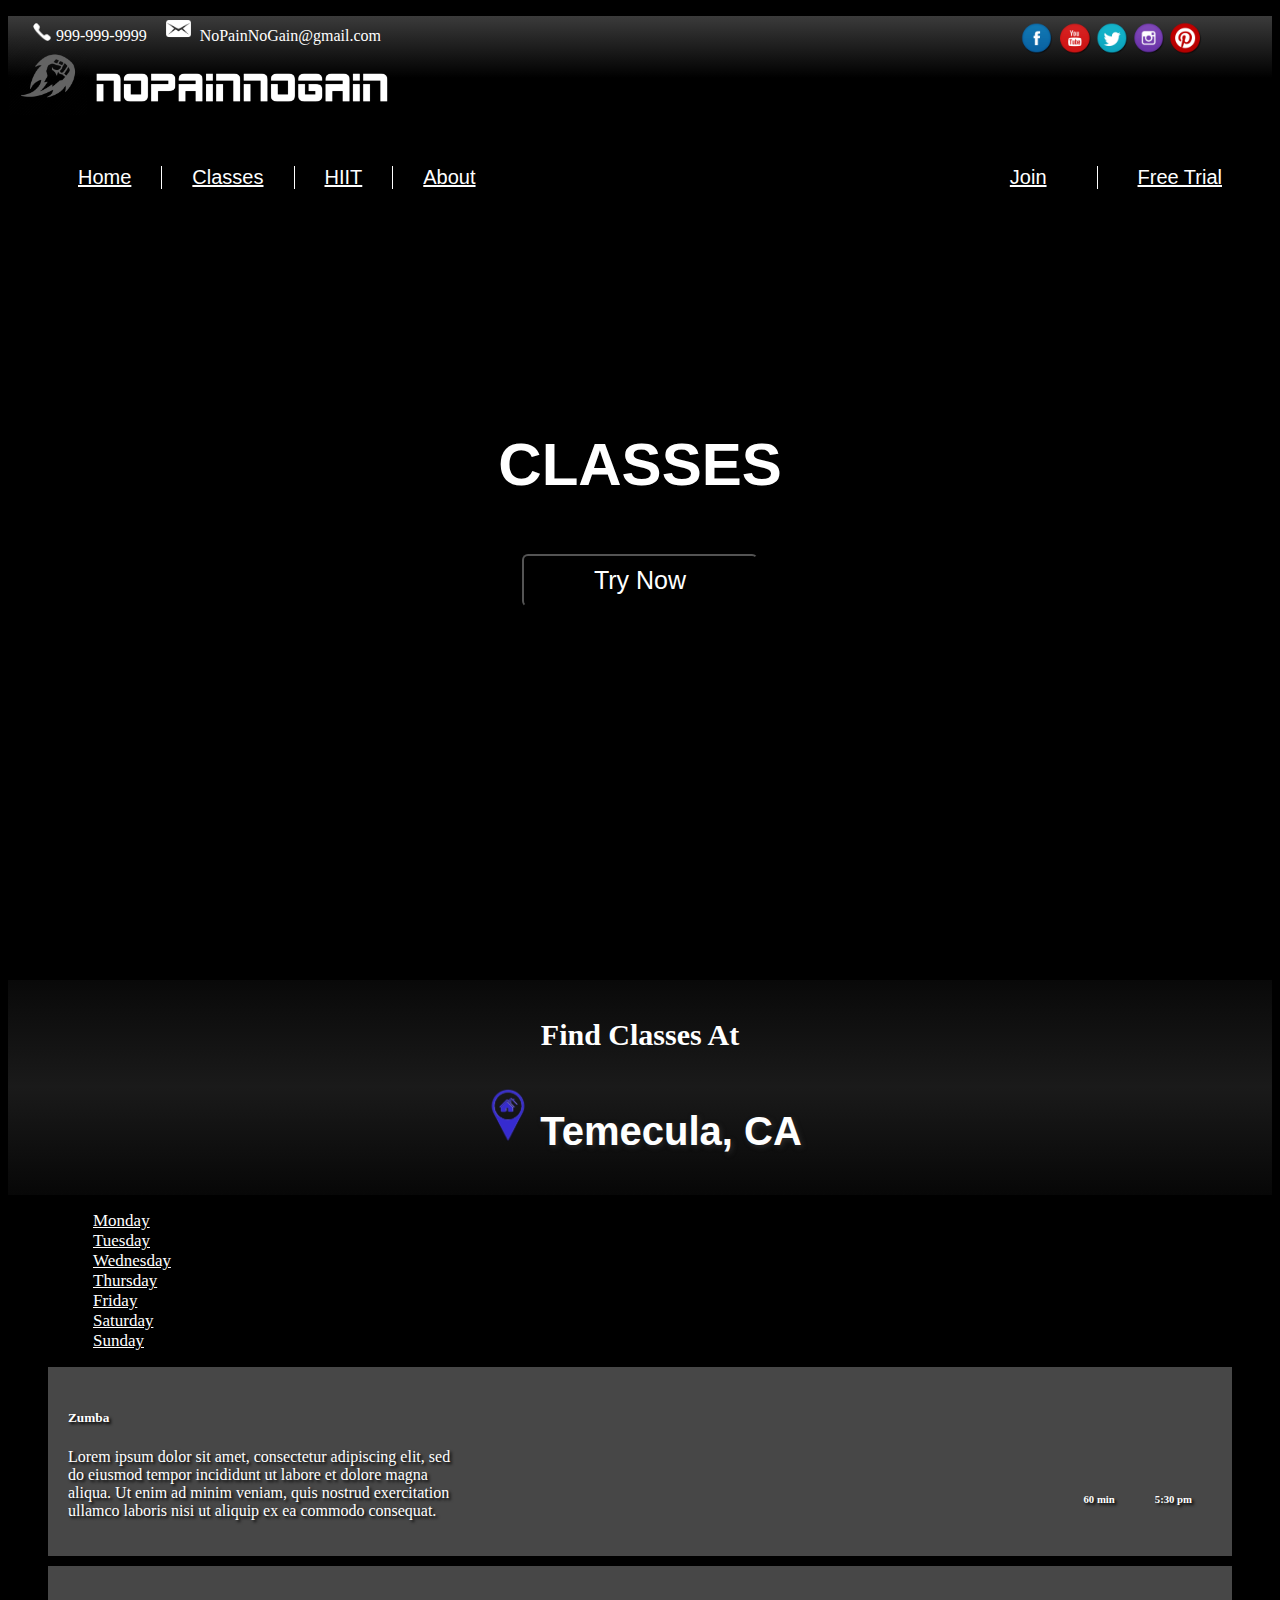
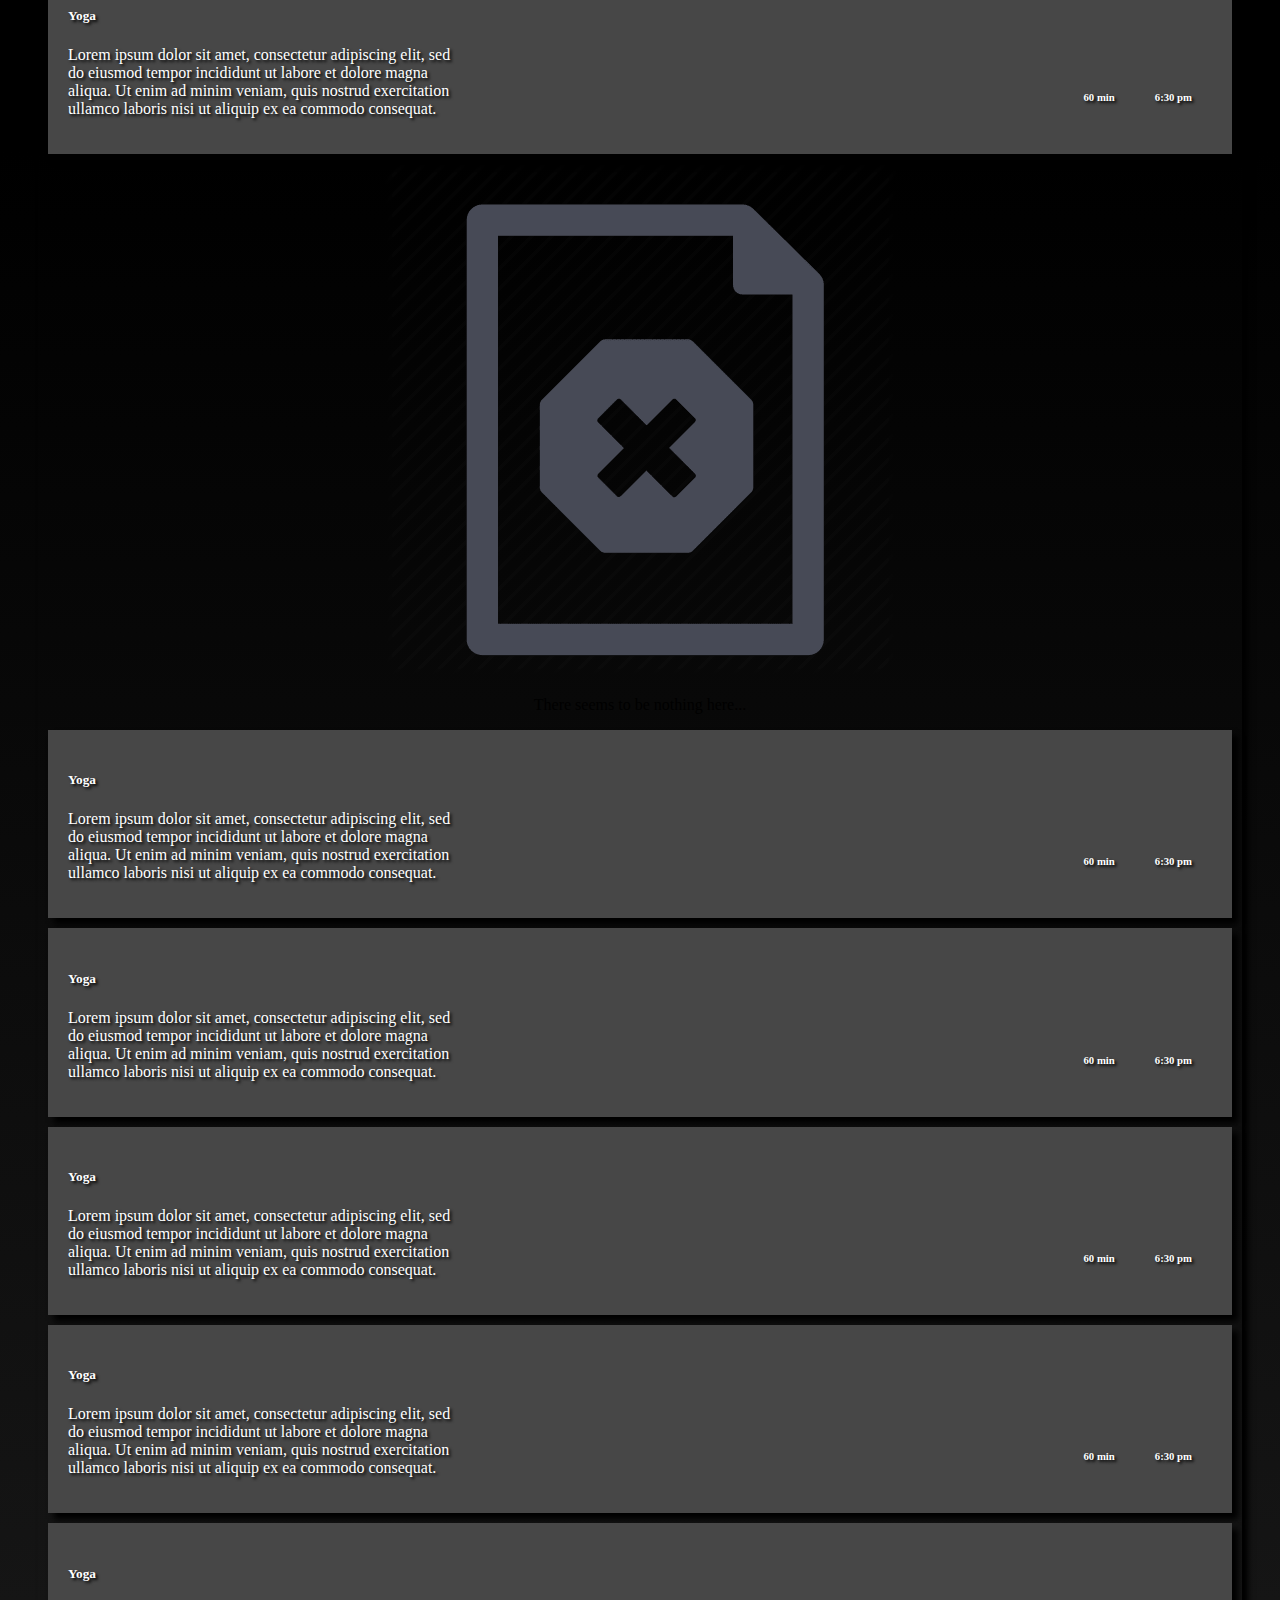
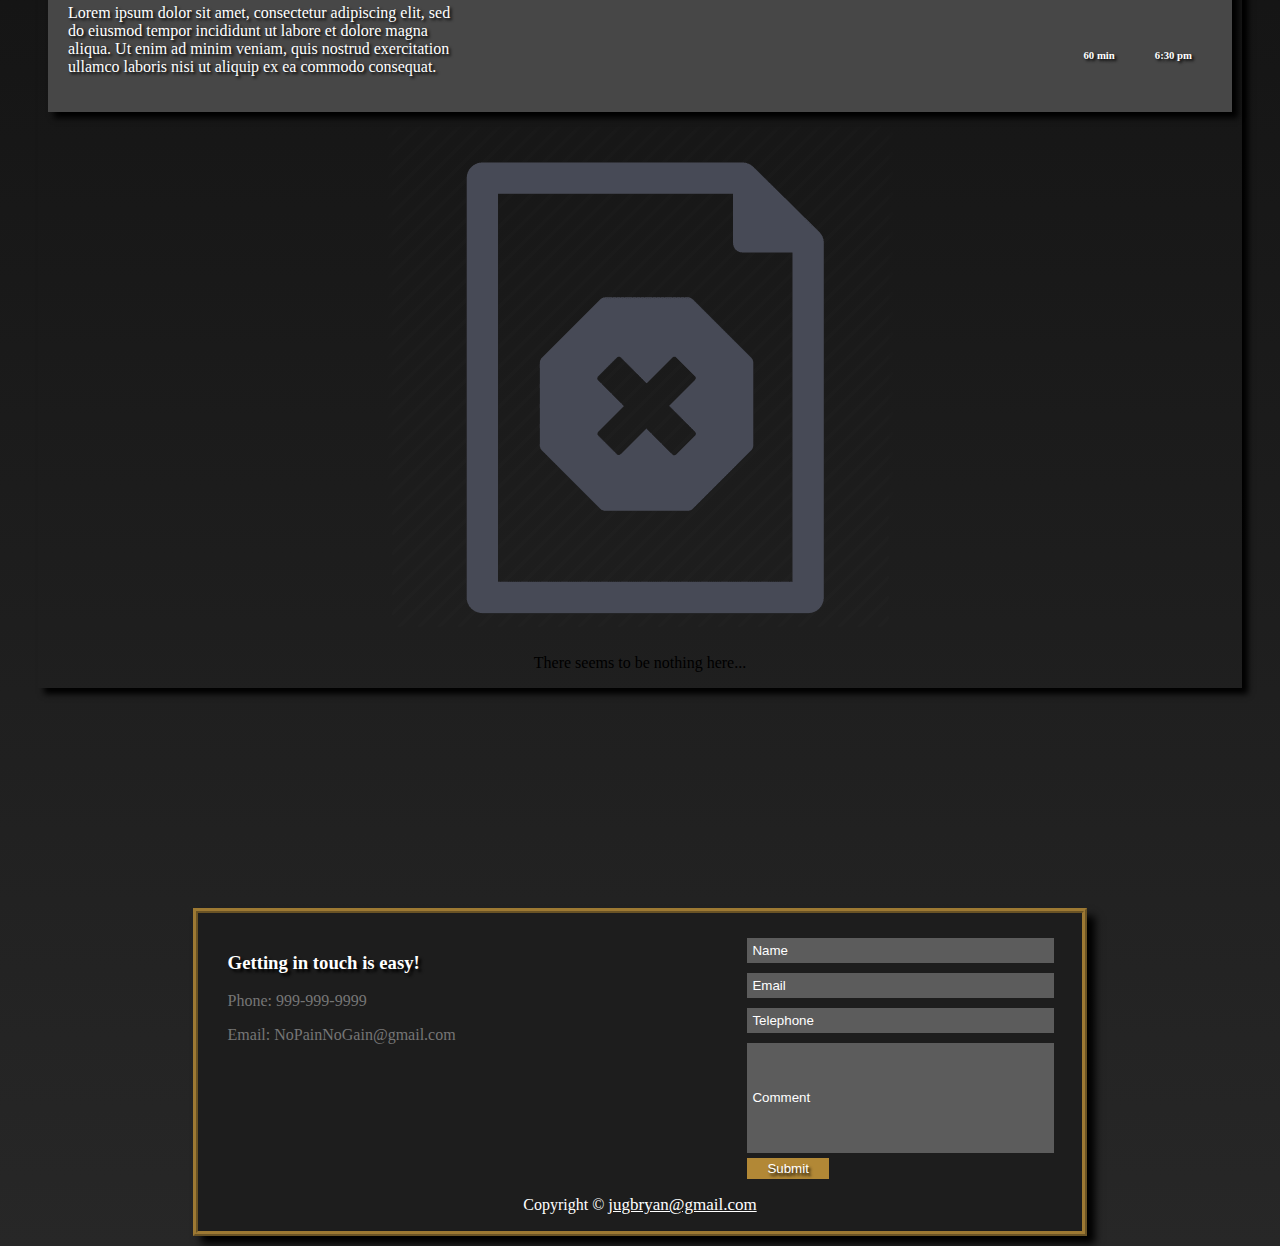
==== classes.html @ c45522e9 "second commit" ====
<!DOCTYPE html>
<html lang="en">
<head>
	<meta charset="utf-8">
	<meta http-equiv="X-UA-Compatible" content="IE=edge">
	<meta name="viewport" content="width=device-width, initial-scale=1">
	<title>No Pain No Gain || Classes</title>
	<!-- Bootstrap -->
	<link href="../css/bootstrap-4.3.1.css" rel="stylesheet">
	<link href="style.css" rel="stylesheet">
	<link href="../jQueryAssets/jquery.ui.core.min.css" rel="stylesheet" type="text/css">
	<link href="../jQueryAssets/jquery.ui.theme.min.css" rel="stylesheet" type="text/css">
	<link href="../jQueryAssets/jquery.ui.tabs.min.css" rel="stylesheet" type="text/css">
	<!-- jQuery (necessary for Bootstrap's JavaScript plugins) -->
	<script src="../js/jquery-3.3.1.min.js"></script>
	<!-- Include all compiled plugins (below), or include individual files as needed -->
	<script src="../js/popper.min.js"></script>
	<script src="../js/bootstrap-4.3.1.js"></script>
	<script src="../jQueryAssets/jquery-1.11.1.min.js"></script>
	<script src="../jQueryAssets/jquery.ui-1.10.4.tabs.min.js"></script>
	<script type="text/javascript">
		$(function() {
			$( "#Tabs1" ).tabs(); 
		});
	</script>
</head>
<body onload="document.body.style.opacity='1'">
	<header>
		<div id='topNav'>
			<p><image src="images/phone.png" id='phone'></image>999-999-9999
			<image src='images/email.png' id='email'></image>
			NoPainNoGain@gmail.com
			<image src='images/socialmedia.png' id='socialMedia'></image></p> 
		</div>
		<div>
			<nav id='logo'>
				<img src='images/fist.png' id='logoImage'>
				<img src='images/logo.png' id='logoFont'>
			</nav>
		</div>
	</header>
	<div id='classesImage'>
		<ul>
			<li id='homeLeftLinks'><a href='index.html' class='leftLink'>Home</a>
				<a href='classes.html' class='leftLink'>Classes</a>
				<a href='hiit.html' class='leftLink'>HIIT</a>
				<a href='about.html' class='leftLink'>About</a>
			</li>
			<li id='homeRightLinks'>
			  <a href='' class='rightLink'>Free Trial</a>
				<a href='' class='rightLink'>Join</a>
			</li>
		</ul>
		<div id='classesImageInfo'>
			<h1 id='homePrice'>CLASSES</h1>
			<input type='button' id='tryNow' value='Try Now'>
		</div>
	</div>	
	<div id='classesLocation'>
		<h3>Find Classes At</h3>
		<h2><img src='images/location.png' id='location'>Temecula, CA</h2>
	</div>
	<div id="Tabs1"> <!--add iframes soon-->
	  <ul>
	    <li><a href="#tabs-1">Monday</a></li>
	    <li><a href="#tabs-2">Tuesday</a></li>
	    <li><a href="#tabs-3">Wednesday</a></li>
	    <li><a href="#tabs-4">Thursday</a></li>
	    <li><a href="#tabs-5">Friday</a></li>
		<li><a href="#tabs-6">Saturday</a></li>
		<li><a href="#tabs-7">Sunday</a></li>  
	  </ul>
	  <div id='tabs-1'>
		<div class='classes'>
			<h5 class='classesTitle'>Zumba</h5>
			<h6 class='classesTime'>5:30 pm</h6>
			<h6 class='classesTime'>60 min</h6>
			<p class='classesParagraph'>
				Lorem ipsum dolor sit amet, consectetur adipiscing elit, sed do eiusmod tempor incididunt ut labore et dolore magna aliqua. Ut enim ad minim veniam, quis nostrud exercitation ullamco laboris nisi ut aliquip ex ea commodo consequat. 
			</p>
		</div>
		<div class='classes'>
			<h5 class='classesTitle'>Yoga</h5>
			<h6 class='classesTime'>6:30 pm</h6>
			<h6 class='classesTime'>60 min</h6>
			<p class='classesParagraph'>
				Lorem ipsum dolor sit amet, consectetur adipiscing elit, sed do eiusmod tempor incididunt ut labore et dolore magna aliqua. Ut enim ad minim veniam, quis nostrud exercitation ullamco laboris nisi ut aliquip ex ea commodo consequat. 
			</p>
		 </div>
	  </div>
	  <div id="tabs-2">
		<div class='missingClass'>
			<img src='images/missing.jpg'>
			<p>There seems to be nothing here...</p>
		</div>
	  </div>
	  <div id="tabs-3">
		<div class='classes'>
			<h5 class='classesTitle'>Yoga</h5>
			<h6 class='classesTime'>6:30 pm</h6>
			<h6 class='classesTime'>60 min</h6>
			<p class='classesParagraph'>
				Lorem ipsum dolor sit amet, consectetur adipiscing elit, sed do eiusmod tempor incididunt ut labore et dolore magna aliqua. Ut enim ad minim veniam, quis nostrud exercitation ullamco laboris nisi ut aliquip ex ea commodo consequat. 
			</p>
		 </div>
	  	</div>
		<div id="tabs-4">
		<div class='classes'>
			<h5 class='classesTitle'>Yoga</h5>
			<h6 class='classesTime'>6:30 pm</h6>
			<h6 class='classesTime'>60 min</h6>
			<p class='classesParagraph'>
				Lorem ipsum dolor sit amet, consectetur adipiscing elit, sed do eiusmod tempor incididunt ut labore et dolore magna aliqua. Ut enim ad minim veniam, quis nostrud exercitation ullamco laboris nisi ut aliquip ex ea commodo consequat. 
			</p>
		 </div>
	  </div>
	  <div id="tabs-5">
		<div class='classes'>
			<h5 class='classesTitle'>Yoga</h5>
			<h6 class='classesTime'>6:30 pm</h6>
			<h6 class='classesTime'>60 min</h6>
			<p class='classesParagraph'>
				Lorem ipsum dolor sit amet, consectetur adipiscing elit, sed do eiusmod tempor incididunt ut labore et dolore magna aliqua. Ut enim ad minim veniam, quis nostrud exercitation ullamco laboris nisi ut aliquip ex ea commodo consequat. 
			</p>
		 </div>
		 <div class='classes'>
			<h5 class='classesTitle'>Yoga</h5>
			<h6 class='classesTime'>6:30 pm</h6>
			<h6 class='classesTime'>60 min</h6>
			<p class='classesParagraph'>
				Lorem ipsum dolor sit amet, consectetur adipiscing elit, sed do eiusmod tempor incididunt ut labore et dolore magna aliqua. Ut enim ad minim veniam, quis nostrud exercitation ullamco laboris nisi ut aliquip ex ea commodo consequat. 
			</p>
		 </div>
	  </div>
		<div id="tabs-6">
		<div class='classes'>
			<h5 class='classesTitle'>Yoga</h5>
			<h6 class='classesTime'>6:30 pm</h6>
			<h6 class='classesTime'>60 min</h6>
			<p class='classesParagraph'>
				Lorem ipsum dolor sit amet, consectetur adipiscing elit, sed do eiusmod tempor incididunt ut labore et dolore magna aliqua. Ut enim ad minim veniam, quis nostrud exercitation ullamco laboris nisi ut aliquip ex ea commodo consequat. 
			</p>
		 </div>
	  </div>
	  <div id="tabs-7">
		<div class='missingClass'>
			<img src='images/missing.jpg'>
			<p>There seems to be nothing here...</p>
		</div>
	  </div>
	</div>
</body>
<footer>
  <div id='contactForm'>
		<form>
			<input type="text" value='Name' class='contactInput' id='contactName'>
			<input type="email" value='Email' class='contactInput' id='contactEmail'>
			<input type="tel" value='Telephone' class='contactInput' id='contactTelephone'>
			<input type="text" value='Comment' class='contactInput' id='contactComment'>
			<input type="submit" id='contactSubmit'>
		</form>
	</div>
  <div id='contactInfo'>
	<h3>Getting in touch is easy!</h3>
		<p>Phone: 999-999-9999</p>
		<p>Email: NoPainNoGain@gmail.com</p>
	</div>
  <div id='copyRight'>
	<p>Copyright © <a href='mailto: jugbryan@gmail.com'>jugbryan@gmail.com</a></p>
  </div>
</footer>
</html>
---- style.css ----
@charset "utf-8";
footer a {
	padding: 0px;
}

#aboutLeft {
	text-align: center;
	width: 400px;
	display: inline-block;
	margin-right: 10px;
	color: white;
	text-shadow: 3px 3px 3px #000000;
}
#aboutVideo {
	float: right;
	width: 440px;
	height: 250px; 
	margin-top: 50px;
	margin-left: 10px;
	position: relative;
}
#hiitIcon1 {
	float: left;
	width: 250px;
	text-align: center;
	padding-left: 10px;
	padding-right: 10px;
}
#hiitIcon2 {
	float: left;
	width: 250px;
	text-align: center;
	padding-left: 10px;
	padding-right: 10px;
}

#hiitIcon3 {
	float: right;
	width: 250px;
	text-align: center;
	padding-left: 10px;
	padding-right: 10px;
}
#hiitInfo {
	margin-bottom: 20px;
	margin-top: 30px;
	display: flex;
	justify-content: center;

}

#aboutContent {
	display: flex;
	justify-content: center;
}

.hiitInfoImage {
	width: 150px;
	padding-bottom: 10px;
}

#hiitDescription {
	color: white;
	text-align: center;
	margin-left: 5%;
	margin-right: 5%;
}

.hiitInfoParagraph {
	font-size: 18px;
	color: white;
	font-weight: 500;
}
#hiitTitle {
	text-align: center;
	color: white;
	padding-top: 20px;
}

#hiitZone {
	font-size: 80px;
	font-style: italic;
	font-weight: bolder;
	padding: 0;
}

#special-color {
	color:#9D7933;
}
#classesLocation  {
	color: white;
	background-color: #111111;
	background-image: -webkit-linear-gradient(270deg,rgba(9,9,9,1.00) 0%,rgba(26,26,26,1.00) 49.74%,rgba(7,7,7,1.00) 100%);
	background-image: -moz-linear-gradient(270deg,rgba(9,9,9,1.00) 0%,rgba(26,26,26,1.00) 49.74%,rgba(7,7,7,1.00) 100%);
	background-image: -o-linear-gradient(270deg,rgba(9,9,9,1.00) 0%,rgba(26,26,26,1.00) 49.74%,rgba(7,7,7,1.00) 100%);
	background-image: linear-gradient(180deg,rgba(9,9,9,1.00) 0%,rgba(26,26,26,1.00) 49.74%,rgba(7,7,7,1.00) 100%);
	text-align: center;
	padding-top: 8px;
	padding-bottom: 8px;
}
html {
	scroll-behavior: smooth;
	position: relative;
}

#phone {
	width: 18px;
	margin-right: 5px;
	margin-left: 15px;
}
#email {
	width: 25px;
	margin-right: 5px;
	margin-left: 15px;
}
#location {
	width: 60px;
	padding-right: 2px;
}
#socialMedia {
	width: 200px;
	float: right;
	margin-right: 60px;
	padding-top: 2px;
}
.rightLink {
	float: right;
	padding-right: 50px;
	padding-left: 40px;
}

.rightLink:nth-of-type(even) {
	border-right: solid white;
	border-width: 1px;
}

.leftLink {
	float: left;	
}

ul {
	list-style: none;
}

header p {
	color: white;
	font-family: "pt-sans";
}

#classesImage > li, a {
	color: white;
	padding-right: 15px;
	padding-left: 15px;
	font-size: 17px;
}

#classesImage > li, a:hover {
	color: #F2B642;
	background-image: -webkit-linear-gradient(270deg,rgba(0,0,0,0.00) 40.41%,rgba(87,87,87,1.00) 100%);
	background-image: -moz-linear-gradient(270deg,rgba(0,0,0,0.00) 40.41%,rgba(87,87,87,1.00) 100%);
	background-image: -o-linear-gradient(270deg,rgba(0,0,0,0.00) 40.41%,rgba(87,87,87,1.00) 100%);
	background-image: linear-gradient(180deg,rgba(0,0,0,0.00) 40.41%,rgba(87,87,87,1.00) 100%);
	transition: 0.2s;
	text-decoration: none;
}
.classesParagraph {
	width: 400px;
	color: white;
	text-shadow: 2px 2px 3px #000000;	
}

#Tabs1 {
	margin: 30px;
	padding: 0px;
	border: 0px;
	box-shadow: 6px 6px 6px #000000;
	background-color:#434343;
	background: fixed;
	margin-top: 0;
}
.missingClass {
	align-content: center;
	text-align: center;
}
.classesTime {
	display: inline;
	float: right;
	padding: 20px;
	color: white;
	text-shadow: 2px 2px 3px #000000;
}

.classesTitle {
	color: white;
	text-shadow: 2px 2px 3px #000000;
}

.classes {
	background-color:rgba(71,71,71,1.00);
	margin: 10px;
	padding: 20px;
	box-shadow: 6px 6px 6px #000000;
	margin-top: 0px;
}

.ui-state-active {
	background-color: rgba(92,92,92,1) !important;

}

.leftLink:nth-of-type(1n) {
	border-right: solid white;
	border-width: 1px;
}

.leftLink:nth-of-type(4) {
	border-right: none;
}

header {
	background-color: black;
	background-image: -webkit-linear-gradient(270deg,rgba(59,59,59,1.00) 0%,rgba(0,0,0,1.00) 59.59%);
	background-image: -moz-linear-gradient(270deg,rgba(59,59,59,1.00) 0%,rgba(0,0,0,1.00) 59.59%);
	background-image: -o-linear-gradient(270deg,rgba(59,59,59,1.00) 0%,rgba(0,0,0,1.00) 59.59%);
	background-image: linear-gradient(180deg,rgba(59,59,59,1.00) 0%,rgba(0,0,0,1.00) 59.59%);
	margin-bottom: -40px;
}

#hiitImage {
	height: 550px;
	background-repeat: no-repeat;
	background-position: center center;
	background-size: 100% 100%;
	-webkit-box-shadow: 0px 0px;
	box-shadow: 0px 0px;
	background-image: url('images/hiit.jpg');
	text-align: center;
	padding-top: 50px;
	margin-top: -19px;
	font-family: "Gill Sans", "Gill Sans MT", "Myriad Pro", "DejaVu Sans Condensed", Helvetica, Arial, "sans-serif";
}
hr {
	border-top: 1px solid white;
	width: 40px;
}
#aboutInfoIcon {
	width: 100px;
	padding: 15px;
}
#aboutInfo {
	display: inline-block;
}

#aboutInfo hr:first-of-type {
	float: right;
	margin-top: 50px;
}

#aboutInfo hr:nth-of-type(2) {
	float: left;
	margin-top: 50px;
}
#aboutImage {
	height: 550px;
	background-repeat: no-repeat;
	background-position: center center;
	background-size: 100% 100%;
	-webkit-box-shadow: 0px 0px;
	box-shadow: 0px 0px;
	background-image: url('images/about.jpg');
	text-align: center;
	padding-top: 50px;
	margin-top: -19px;
	font-family: "Gill Sans", "Gill Sans MT", "Myriad Pro", "DejaVu Sans Condensed", Helvetica, Arial, "sans-serif";
}

#homeImage {
	height: 550px;
	background-repeat: no-repeat;
	background-position: center center;
	background-size: 100% 100%;
	-webkit-box-shadow: 0px 0px;
	box-shadow: 0px 0px;
	background-image: url('images/curl.jpg');
	text-align: center;
	padding-top: 50px;
	margin-top: -19px;
	font-family: "Gill Sans", "Gill Sans MT", "Myriad Pro", "DejaVu Sans Condensed", Helvetica, Arial, "sans-serif";
}

#classesImage {
	height: 550px;
	background-repeat: no-repeat;
	background-position: center center;
	background-size: 100% 100%;
	-webkit-box-shadow: 0px 0px;
	box-shadow: 0px 0px;
	background-image: url('images/gymclass.jpg');
	text-align: center;
	padding-top: 50px;
	margin-top: -19px;
	font-family: "Gill Sans", "Gill Sans MT", "Myriad Pro", "DejaVu Sans Condensed", Helvetica, Arial, "sans-serif";
}

#tryNow {
	margin-top: 15px;
	padding-top: 10px;
	padding-bottom: 10px;
	padding-right: 70px;
	border-radius: 6px;
	padding-left: 70px;
	background: none;
	color: white;
	font-size: 20px;
	text-shadow: 3px 3px 3px #000000;
}

#homePrice {
	color: #FFFFFF;
	margin-top: 200px;
	text-shadow: 3px 5px 5px #000000;
}

#homeLocation {
	text-align: center;
	color: white;
	padding-top: 20px;
}
#homeButtons {
	text-align: center;
}

#arrowLeft {
	width: 50px;
	transform: rotate(90deg);
	float: left;
	opacity: 0.7;
}

#arrowRight {
	width: 50px;
	transform: rotate(270deg);
	float: right;
	opacity: 0.7;
}

#arrowLeft:hover {
	opacity: 1;

}

#arrowRight:hover {
	opacity: 1;
}

#topNav {
	padding-left: 10px;
}

#logoFont {
	width: 300px;
	margin-bottom: 10px;
}

#logoImage {
	width: 80px;
}

#contactUs {
	padding-top: 8px;
	padding-bottom: 8px;
	padding-left: 40px;
	padding-right: 40px;
	border-radius: 5px;
	background-color: rgba(242,182,66,0.0);
	color: white;
	text-shadow: 2px 2px 3px #000000;
}

#contactUs:hover {
	background-color: rgba(242,182,66,0.7);
	color: white;
	transition: 0.3s;
	position: relative;
	border: none;
}

#moreInfo {
	padding-top: 8px;
	padding-bottom: 8px;
	padding-left: 40px;
	padding-right: 40px;
	border-radius: 5px;
	background-color: rgba(242,182,66,0.0);
	color: white;
	text-shadow: 2px 2px 3px #000000;
}
#moreInfo:hover {
	background-color: rgba(242,182,66,0.7);
	color: white;
	transition: 0.3s;
	position: relative;
	border: none;
}

#tryNow:nth-child(n):hover {
	background-color: rgba(128,128,128,0.2);
	transition: 0.3s;
}

body {
	background-color: #000000;
	background-image: -webkit-linear-gradient(270deg,rgba(0,0,0,1.00) 39.38%,rgba(39,39,39,1.00) 100%);
	background-image: -moz-linear-gradient(270deg,rgba(0,0,0,1.00) 39.38%,rgba(39,39,39,1.00) 100%);
	background-image: -o-linear-gradient(270deg,rgba(0,0,0,1.00) 39.38%,rgba(39,39,39,1.00) 100%);
	background-image: linear-gradient(180deg,rgba(0,0,0,1.00) 39.38%,rgba(39,39,39,1.00) 100%);
	opacity: 0; 
	transition: opacity 1s; 
}

#logo {
	margin-top: -25px;
}

h2 {
	font-family: Gotham, "Helvetica Neue", Helvetica, Arial, "sans-serif";
	text-shadow: 2px 2px 5px #292929;
}
#contactForm {
	width: 300px;
	color: white;
}

#copyRight {
	color: white;
	text-align: center;
	padding-top: 120px;
	margin-bottom: -20px;
}

#copyRight a:link {
	color: white;
}

#copyRight a:hover {
	color: #F2B642;
	text-decoration: none;
}

footer {
	background-color: #1D1D1D;
	width: 80%;
	display: block;
	justify-content: center;
	padding-top: 20px;
	padding-bottom: 20px;
	box-shadow: 8px 8px 8px #000000;
	margin-top: 50px;
	border-width: 5px;
	border-style:ridge;
	border-color: rgba(242,182,66,0.6);
	margin-bottom: 10px;
}

#contactForm {
	float: right;
	margin-right: 40px;
}

#contactInfo p {
	color: #767676;
	margin-bottom: 15px;
}

#contactInfo h3 {
	color: white;
	text-shadow: 3px 3px 3px #000000;
}

#contactInfo {
	padding-left: 30px;
}
.contactInput {
	width: 300px;
	margin: 5px;
	background-color: #5C5C5C;
	color: white;
	border: none;
	padding-left: 5px;
	padding-top: 5px;
	padding-bottom: 5px;
}

#contactComment {
	height: 100px;
}

#contactSubmit {
	background-color: rgba(242,182,66,0.7);
	border: none;
	color: white;
	padding-left: 20px;
	padding-right: 20px;
	padding-top: 3px;
	padding-bottom: 3px;
	text-shadow: 2px 3px 3px #000000;
	margin-left: 5px;
}

.testimonialBox {
	width: 250px;
	background-color: white;
	height: 300px;
	border-radius: 30px 30px 0 30px;
	box-shadow: 8px 8px 8px #000000;
}

#testimonials {
	margin-bottom: 50px;
	display: flex;
	justify-content: center;
	margin-top: 50px;
}

.testimonialBottom {
	background-color:#B38837;
	margin-top: 60px;
	height: 120px;
	border-radius: 0 0 0 30px;
	box-shadow: 8px 8px 8px #000000;
}

.testimonialBottom p {
	color:#D5D5D5;
	font-size: 15px;
	text-align: center;
	margin-top: -10px;
	text-shadow: 1px 1px 3px #000000;
}

.testimonialBottom h5 {
	color: white;
	font-size: 18px;
	text-align: center;
	margin-top: 10px;
	text-shadow: 1px 1px 3px #000000;
}

.testimonialImage {
	border-radius: 50%;
}

#testimonialImage1 {
	width: 100px;
	margin-left: 75px;
	margin-top: -50px;
	border:solid 5px #B38837;

}

#testimonialImage2 {
	width: 100px;
	margin-left: 75px;
	margin-top: -50px;
	border:solid 5px #B38837;

}

#testimonialImage3 {
	width: 100px;
	margin-left: 75px;
	margin-top: -50px;
	border:solid 5px #B38837;

}

.testimonialTop {
	margin-top: 20px;
	margin-left: auto;
	margin-right: auto;
	width: 90%;
	text-align: center;
}

#testimonialParagraph3 {
	margin-top: 40px;
}

#testimonialParagraph2 {
	margin-top: 80px;
	margin-bottom: 100px;
}

@media (max-width: 1600px) {
	#aboutImage {
		height: 850px;
	}
	#aboutImage a {
		font-size: 20px;
		margin-top: 20px;
	}
	#aboutImage h1 {
		margin-top: 300px;
	}
	#aboutLeft {
		margin-top: 5%;
		margin-left: 10%;
	}
	#aboutVideo {
		margin-left: 5%;
		width: 800px;
		height: 500px;
	}
	#hiitImage {
		height: 850px;
	}
	#hiitImage a {
		font-size: 20px;
		margin-top: 20px;
	}
	#hiitImage h1 {
		margin-top: 300px;
	}

	#classesLocation h3 {
		font-size: 30px;
	}
	#classesLocation h2 {
		font-size: 40px;
	}
	#classesImage {
		height: 850px;
	}
	#classesImage a {
		font-size: 20px;
		margin-top: 20px;
	}
	#classesImage h1 {
		margin-top: 300px;
	}
	#homeImage {
		height: 850px;
	}
	#homeImage a {
		font-size: 20px;
		margin-top: 20px;
	}
	#homeImage h1 {
		margin-top: 320px;
	}
	.leftLink {
		padding-left: 30px;
		padding-right: 30px;
	}
	#homePrice {
		font-size: 60px;
	}
	#tryNow {
		font-size: 25px;
	}
	#homeLocation h2 {
		font-size: 40px;
	}
	#contactUs {
		font-size: 20px;
	}
	#moreInfo {
		font-size: 20px;
	}
	footer {
		margin-left: auto;
		margin-right: auto;
		margin-top: 220px;
		margin-bottom: 10px;
		width: 70%;
	}
	#testimonial1 {
		width: 250px;
		margin-left: 150px;
		margin-right: 150px;
	}
	#testimonial2 {
		margin-top: 10%;
		width: 250px;
	}
	#testimonial3 {
		width: 250px;
		margin-left: 150px;
		margin-right: 150px;
	}

}

@media (max-width: 1200px) {
	#testimonial1 {
		width: 250px;
		margin-left: 50px;
		margin-right: 50px;
	}
	#testimonial2 {
		margin-top: 10%;
		width: 250px;
	}
	#testimonial3 {
		width: 250px;
		margin-left: 50px;
		margin-right: 50px;
	}
	#aboutImage {
		height: 700px;
	}
	#aboutImage a {
		font-size: 18px;
	}
	#aboutImage h1 {
		margin-top: 280px;
	}
	#aboutLeft {
		margin-left: 3%;
	}
	#aboutVideo {
		margin-right: 2%;
		width: 700px;
		height: 400px;
	}
	#hiitImage {
		height: 700px;
	}
	#hiitImage a {
		font-size: 18px;
	}
	#hiitImage h1 {
		margin-top: 280px;
	}

	#classesImage {
		height: 700px;
	}
	#classesImage a {
		font-size: 18px;
	}
	#homeImage {
		height: 700px;
	}
	#homePrice {
		font-size: 45px;
	}
	#homeImage h1 {
		margin-top: 280px;
	}
	#homeImage a {
		font-size: 18px;
		margin-bottom: 20px;
	}
	#tryNow {
		font-size: 20px;
	}
	
}

@media (max-width: 992px) {
	#testimonial1 {
		width: 250px;
		margin-left: 50px;
		margin-right: 50px;
	}
	#testimonial2 {
		margin-top: 10%;
		width: 250px;
	}
	#testimonial3 {
		width: 250px;
		margin-left: 50px;
		margin-right: 50px;
	}
	#testimonials {
		margin-bottom: 130px;
	}
	#aboutImage {
		height: 600px;
	}
	#aboutImage a {
		font-size: 17px;
		margin-top: -10px;
	}
	#aboutImage h1 {
		margin-top: 200px;
	}
	#aboutLeft {
		margin-left: 3%;
	}
	#aboutVideo {
		margin-right: 2%;
		width: 500px;
		height: 300px;
	}
	#hiitImage {
		height: 600px;
	}
	#hiitImage a {
		font-size: 17px;
		margin-top: -10px;
	}
	#hiitImage h1 {
		margin-top: 200px;
	}

	#classesImage {
		height: 650px;
	}
	#classesImage a {
		font-size: 17px;
		margin-top: -10px;
	}
	#classesImageInfo {
		margin-top: -80px;
	}
	#homeImage {
		height: 600px;
	}

	#special-color {
		color:#9D7933;
	}
	#classesLocation  {
		color: white;
		background-color: #111111;
		background-image: -webkit-linear-gradient(270deg,rgba(9,9,9,1.00) 0%,rgba(26,26,26,1.00) 49.74%,rgba(7,7,7,1.00) 100%);
		background-image: -moz-linear-gradient(270deg,rgba(9,9,9,1.00) 0%,rgba(26,26,26,1.00) 49.74%,rgba(7,7,7,1.00) 100%);
		background-image: -o-linear-gradient(270deg,rgba(9,9,9,1.00) 0%,rgba(26,26,26,1.00) 49.74%,rgba(7,7,7,1.00) 100%);
		background-image: linear-gradient(180deg,rgba(9,9,9,1.00) 0%,rgba(26,26,26,1.00) 49.74%,rgba(7,7,7,1.00) 100%);
		text-align: center;
		padding-top: 8px;
		padding-bottom: 8px;
	}
	html {
		scroll-behavior: smooth;
		position: relative;
	}

	#phone {
		width: 18px;
		margin-right: 10px;
	}
	#email {
		width: 30px;
	}
	#location {
		width: 60px;
		padding-right: 2px;
	}
	#socialMedia {
		width: 130px;
		float: right;
		margin-right: 60px;
		padding-top: 2px;
	}
	.rightLink {
		float: right;
		padding-right: 50px;
		padding-left: 40px;
	}

	.rightLink:nth-of-type(even) {
		border-right: solid white;
		border-width: 1px;
	}

	.leftLink {
		float: left;	
	}

	ul {
		list-style: none;
	}

	header p {
		color: white;
		font-family: "pt-sans";
	}

	#classesImage > li, a {
		color: white;
		padding-right: 15px;
		padding-left: 15px;
		font-size: 17px;
	}

	#classesImage > li, a:hover {
		color: #F2B642;
		background-image: -webkit-linear-gradient(270deg,rgba(0,0,0,0.00) 40.41%,rgba(87,87,87,1.00) 100%);
		background-image: -moz-linear-gradient(270deg,rgba(0,0,0,0.00) 40.41%,rgba(87,87,87,1.00) 100%);
		background-image: -o-linear-gradient(270deg,rgba(0,0,0,0.00) 40.41%,rgba(87,87,87,1.00) 100%);
		background-image: linear-gradient(180deg,rgba(0,0,0,0.00) 40.41%,rgba(87,87,87,1.00) 100%);
		transition: 0.2s;
		text-decoration: none;
	}

	#Tabs1 {
		margin: 30px;
		padding: 0px;
		border: 0px;
		box-shadow: 6px 6px 6px #000000;
		background-color:#434343;
		background: fixed;
		margin-top: 0;
	}
	.missingClass {
		align-content: center;
		text-align: center;
	}
	.classesTime {
		display: inline;
		float: right;
		padding: 20px;
		color: white;
		text-shadow: 2px 2px 3px #000000;
	}

	.classesTitle {
		color: white;
		text-shadow: 2px 2px 3px #000000;
	}

	.classes {
		background-color:rgba(71,71,71,1.00);
		margin: 10px;
		padding: 20px;
		box-shadow: 6px 6px 6px #000000;
		margin-top: 0px;
	}

	.ui-state-active {
		background-color: rgba(92,92,92,1) !important;

	}

	.leftLink:nth-of-type(1n) {
		border-right: solid white;
		border-width: 1px;
	}

	.leftLink:nth-of-type(4) {
		border-right: none;
	}

	header {
		background-color: black;
		background-image: -webkit-linear-gradient(270deg,rgba(59,59,59,1.00) 0%,rgba(0,0,0,1.00) 59.59%);
		background-image: -moz-linear-gradient(270deg,rgba(59,59,59,1.00) 0%,rgba(0,0,0,1.00) 59.59%);
		background-image: -o-linear-gradient(270deg,rgba(59,59,59,1.00) 0%,rgba(0,0,0,1.00) 59.59%);
		background-image: linear-gradient(180deg,rgba(59,59,59,1.00) 0%,rgba(0,0,0,1.00) 59.59%);
		margin-bottom: -40px;
	}

	hr {
		border-top: 1px solid white;
		width: 40px;
	}

	#classesImage {

		background-repeat: no-repeat;
		background-position: center center;
		background-size: 100% 100%;
		-webkit-box-shadow: 0px 0px;
		box-shadow: 0px 0px;
		background-image: url('images/gymclass.jpg');
		text-align: center;
		padding-top: 50px;
		margin-top: -19px;
		font-family: "Gill Sans", "Gill Sans MT", "Myriad Pro", "DejaVu Sans Condensed", Helvetica, Arial, "sans-serif";
	}

	#tryNow {
		margin-top: 15px;
		padding-top: 10px;
		padding-bottom: 10px;
		padding-right: 70px;
		border-radius: 6px;
		padding-left: 70px;
		background: none;
		color: white;
		font-size: 20px;
		text-shadow: 3px 3px 3px #000000;
	}

	#homePrice {
		color: #FFFFFF;
		margin-top: 200px;
		text-shadow: 3px 5px 5px #000000;
	}

	#homeLocation {
		text-align: center;
		color: white;
	}
	#homeButtons {
		text-align: center;
	}

	#arrowLeft {
		width: 50px;
		transform: rotate(90deg);
		float: left;
		opacity: 0.7;
	}

	#arrowRight {
		width: 50px;
		transform: rotate(270deg);
		float: right;
		opacity: 0.7;
	}

	#arrowLeft:hover {
		opacity: 1;

	}

	#arrowRight:hover {
		opacity: 1;
	}

	#topNav {
		padding-left: 10px;
	}

	#logoFont {
		width: 300px;
		margin-bottom: 10px;
	}

	#logoImage {
		width: 80px;
	}

	#contactUs {
		padding-top: 8px;
		padding-bottom: 8px;
		padding-left: 40px;
		padding-right: 40px;
		border-radius: 5px;
		background-color: rgba(242,182,66,0.0);
		color: white;
		text-shadow: 2px 2px 3px #000000;
	}

	#contactUs:hover {
		background-color: rgba(242,182,66,0.7);
		color: white;
		transition: 0.3s;
		position: relative;
		border: none;
	}

	#moreInfo {
		padding-top: 8px;
		padding-bottom: 8px;
		padding-left: 40px;
		padding-right: 40px;
		border-radius: 5px;
		background-color: rgba(242,182,66,0.0);
		color: white;
		text-shadow: 2px 2px 3px #000000;
	}
	#moreInfo:hover {
		background-color: rgba(242,182,66,0.7);
		color: white;
		transition: 0.3s;
		position: relative;
		border: none;
	}

	#tryNow:nth-child(n):hover {
		background-color: rgba(128,128,128,0.2);
		transition: 0.3s;
	}

	body {
		background-color: #000000;
		background-image: -webkit-linear-gradient(270deg,rgba(0,0,0,1.00) 39.38%,rgba(39,39,39,1.00) 100%);
		background-image: -moz-linear-gradient(270deg,rgba(0,0,0,1.00) 39.38%,rgba(39,39,39,1.00) 100%);
		background-image: -o-linear-gradient(270deg,rgba(0,0,0,1.00) 39.38%,rgba(39,39,39,1.00) 100%);
		background-image: linear-gradient(180deg,rgba(0,0,0,1.00) 39.38%,rgba(39,39,39,1.00) 100%);
		opacity: 0; 
		transition: opacity 1s; 
	}

	#logo {
		margin-top: -25px;
	}

	h2 {
		font-family: Gotham, "Helvetica Neue", Helvetica, Arial, "sans-serif";
		text-shadow: 2px 2px 5px #292929;
	}
	#contactForm {
		width: 300px;
		color: white;
	}

	#copyRight {
		color: white;
		text-align: center;
		padding-top: 120px;
		margin-bottom: -20px;
	}

	#copyRight a:link {
		color: white;
	}

	#copyRight a:hover {
		color: #F2B642;
		text-decoration: none;
	}

	footer {
		background-color: #1D1D1D;
		width: 80%;
		display: block;
		margin-left: 10%;
		padding-top: 20px;
		padding-bottom: 20px;
		box-shadow: 8px 8px 8px #000000;
		border-width: 5px;
		border-style:ridge;
		border-color: rgba(242,182,66,0.6);
		margin-bottom: 10px;
		margin-top: 40px;
	}

	#contactForm {
		float: right;
		margin-right: 40px;
	}

	#contactInfo p {
		color: #767676;
		margin-bottom: 15px;
	}

	#contactInfo h3 {
		color: white;
		text-shadow: 3px 3px 3px #000000;
	}

	#contactInfo {
		padding-left: 30px;
	}
	.contactInput {
		width: 300px;
		margin: 5px;
		background-color: #5C5C5C;
		color: white;
		border: none;
		padding-left: 5px;
		padding-top: 5px;
		padding-bottom: 5px;
	}

	#contactComment {
		height: 100px;
	}

	#contactSubmit {
		background-color: rgba(242,182,66,0.7);
		border: none;
		color: white;
		padding-left: 20px;
		padding-right: 20px;
		padding-top: 3px;
		padding-bottom: 3px;
		text-shadow: 2px 3px 3px #000000;
		margin-left: 5px;
	}
	
	#homeImage h1 {
		margin-top: 250px;
	}
}

@media (max-width: 768px) {
	#aboutVideo {
		width: 500px;
		height: 300px;
		position: absolute;
		top: 900px;
		margin-left: 10px;
	}
	#aboutLeft {
		position: relative;
	}
	#aboutContent {
		margin-bottom: 400px;
	}
	#testimonial1 {
		width: 250px;
		margin-left: 10px;
		margin-right: 10px;
	}
	#testimonial2 {
		margin-top: 10%;
		width: 250px;
	}
	#testimonial3 {
		width: 250px;
		margin-left: 10px;
		margin-right: 10px;
	}
	#aboutImage {
		height: 450px;
	}
	#aboutImage a {
		padding-left: 15px;
		padding-right: 15px;
	}
	#aboutImage h1 {
		margin-top: 130px;
	}
	#aboutImage li {
		margin-right: 30px;
	}

	#hiitImage {
		height: 450px;

	}
	#hiitImage a {
		padding-left: 15px;
		padding-right: 15px;
	}
	#hiitImage li {
		margin-right: 30px;
	}
	#hiitImage h1 {
		margin-top: 150px;
	}

	#classesImage {
		height: 450px;
		
	}
	#classesImage a {
		padding-left: 15px;
		padding-right: 15px;
	}
	#classesImage li {
		margin-right: 30px;
	}
	#classesImage h1 {
		margin-top: 220px;
	}
	#homeImage {
		height: 450px;
		width: 100%;
		background-repeat: no-repeat;
		background-position: center center;
		background-image: url('images/curl.jpg');
		text-align: center;
		font-family: "Gill Sans", "Gill Sans MT", "Myriad Pro", "DejaVu Sans Condensed", Helvetica, Arial, "sans-serif";
	}
	#homeImage li {
		margin-right: 30px;
	}
	#homeImage a {
		font-size: 16px;
		padding-left: 15px;
		padding-right: 15px;
		margin-top: 0px;
	}
	#homeImage h1 {
		margin-top: 150px;
	}
	
	#homePrice {
		font-size: 35px;
	}
	#tryNow {
		font-size: 18px;
		padding-left: 50px;
		padding-right: 50px;
		padding-top: 8px;
		padding-bottom: 8px;
		margin-top: 5px;
	}
	#arrowRight {
		margin-left: 100px;
	}
	#arrowLeft {
		margin-right: 100px;
	}
	#homeLocation h2 {
		font-size: 35px;
	}
	footer {
		margin-top: 30px;
	}
}

@media (max-width: 576px) {
	#testimonial1 {
		width: 250px;
		margin-left: 5px;
		margin-right: 5px;
		position: relative;
	}
	#testimonial2 {
		margin-top: 400px;
		position: absolute;
		width: 250px;
	}
	#testimonial3 {
		width: 250px;
		margin-left: 5px;
		margin-right: 5px;
		position: relative;
	}
	#testimonials {
		margin-bottom: 550px;
	}
	#homeImage h1 {
		margin-top: 100px;
	}
	#aboutImage {
		height: 350px;
	}
	#aboutImage a {
		font-size: 16px;
		margin-top: 0px;
	}
	
	#aboutImage li {
		margin-right: 10px;
	}
	#aboutImage h1 {
		margin-top: 100px;
		font-size: 30px;
	}
	#aboutLeft {
		margin-bottom: 0px;
	}
	#aboutVideo {
		margin-top: 0px;
		margin-left: 0px;
	}
	
	#aboutContent {
		margin-bottom: 450px;
	}
	
	#hiitImage li {
		margin-right: 10px;
	}
	#hiitImage {
		height: 350px;
	}
	#hiitImage h1 {
		margin-top: 90px;
	}
	#classesImage h1 {
		margin-top: 180px;
		font-size: 30px;
	}
	#classesImage {
		height: 350px;
	}
	#classesImage li {
		margin-right: 10px;
	}
	#classesImage a {
		font-size: 16px;
		margin-top: 0px;
	}
	
	#socialMedia {
		margin-right: 15px;
	}
	#logo {
		display: inline-block;
		padding-bottom: 0px;
		margin-left: 60px;
		height: 50px;
		margin-bottom: 40px;
		overflow: visible;
	}
	#homeImage {
		height: 330px;
	}
	.leftLink {
		font-size: 15px;
		padding: 8px;
		height: 20px;
		padding-top: 0;
		border-right: solid white;
	}
	.rightLink {
		font-size: 15px;
		padding: 8px;
		height: 20px;
		padding-top: 0;
	}
	#homeLeftLinks {
		margin-left: -30px;
	}
	#homeRightLinks {
		margin-right: 10px;
		margin-top: -25px;
	}
	#homePrice {
		font-size: 30px;
	
	}
	#homeImage a {
		padding-left: 8px;
		padding-right: 8px;
		margin-left: 0px;
		margin-right: 0px;
	}

	#arrowLeft {
		margin-right: 80px;
		width: 40px;
	}
	#arrowRight {
		margin-left: 80px;
		width: 40px;
	}
	#tryNow {
		padding-left: 40px;
		padding-right: 40px;
		font-size: 18px;
		padding-top: 5px;
		padding-bottom: 5px;
		margin-top: 5px;
	}
	#homeLocation h2 {
		font-size: 30px;
	}
	#homeLocation img {
		width: 50px;
	}
	#homeLocation {
		margin-right: 4px;
	}
	
	footer form {
		position: relative;
		top: 120px;
		right: 35px;
	}
	#contactInfo {
		position: absolute;
		
	}
	#copyRight {
		position: relative;
		margin-top: 280px;
	}
	#arrowLeft {
		margin-right: 0px;
	}
	#arrowRight {
		margin-left: 0px;
	}
	footer {
		margin-top: 30px;
	}
}

@media screen and (max-width: 1024px), screen and (max-height: 768px) {
	#homeImage {
		height: 650px;
	}
	#classesImage {
		height: 650px;
	}
	#hiitImage {
		height: 650px;
	}
	#aboutImage {
		height: 650px;
	}
}

@media screen and (max-width: 375px), screen and (max-height: 667px) {
	
}

@media screen and (max-width: 414px), screen and (max-height: 736px) {
	
}

@media screen and (max-width: 1366px), screen and (max-height: 1024px) {
	
}

@media screen and (max-width: 412px), screen and (max-height: 732px) {
	
}

@media screen and (max-width: 1280px), screen and (max-height: 800px) {
	
}
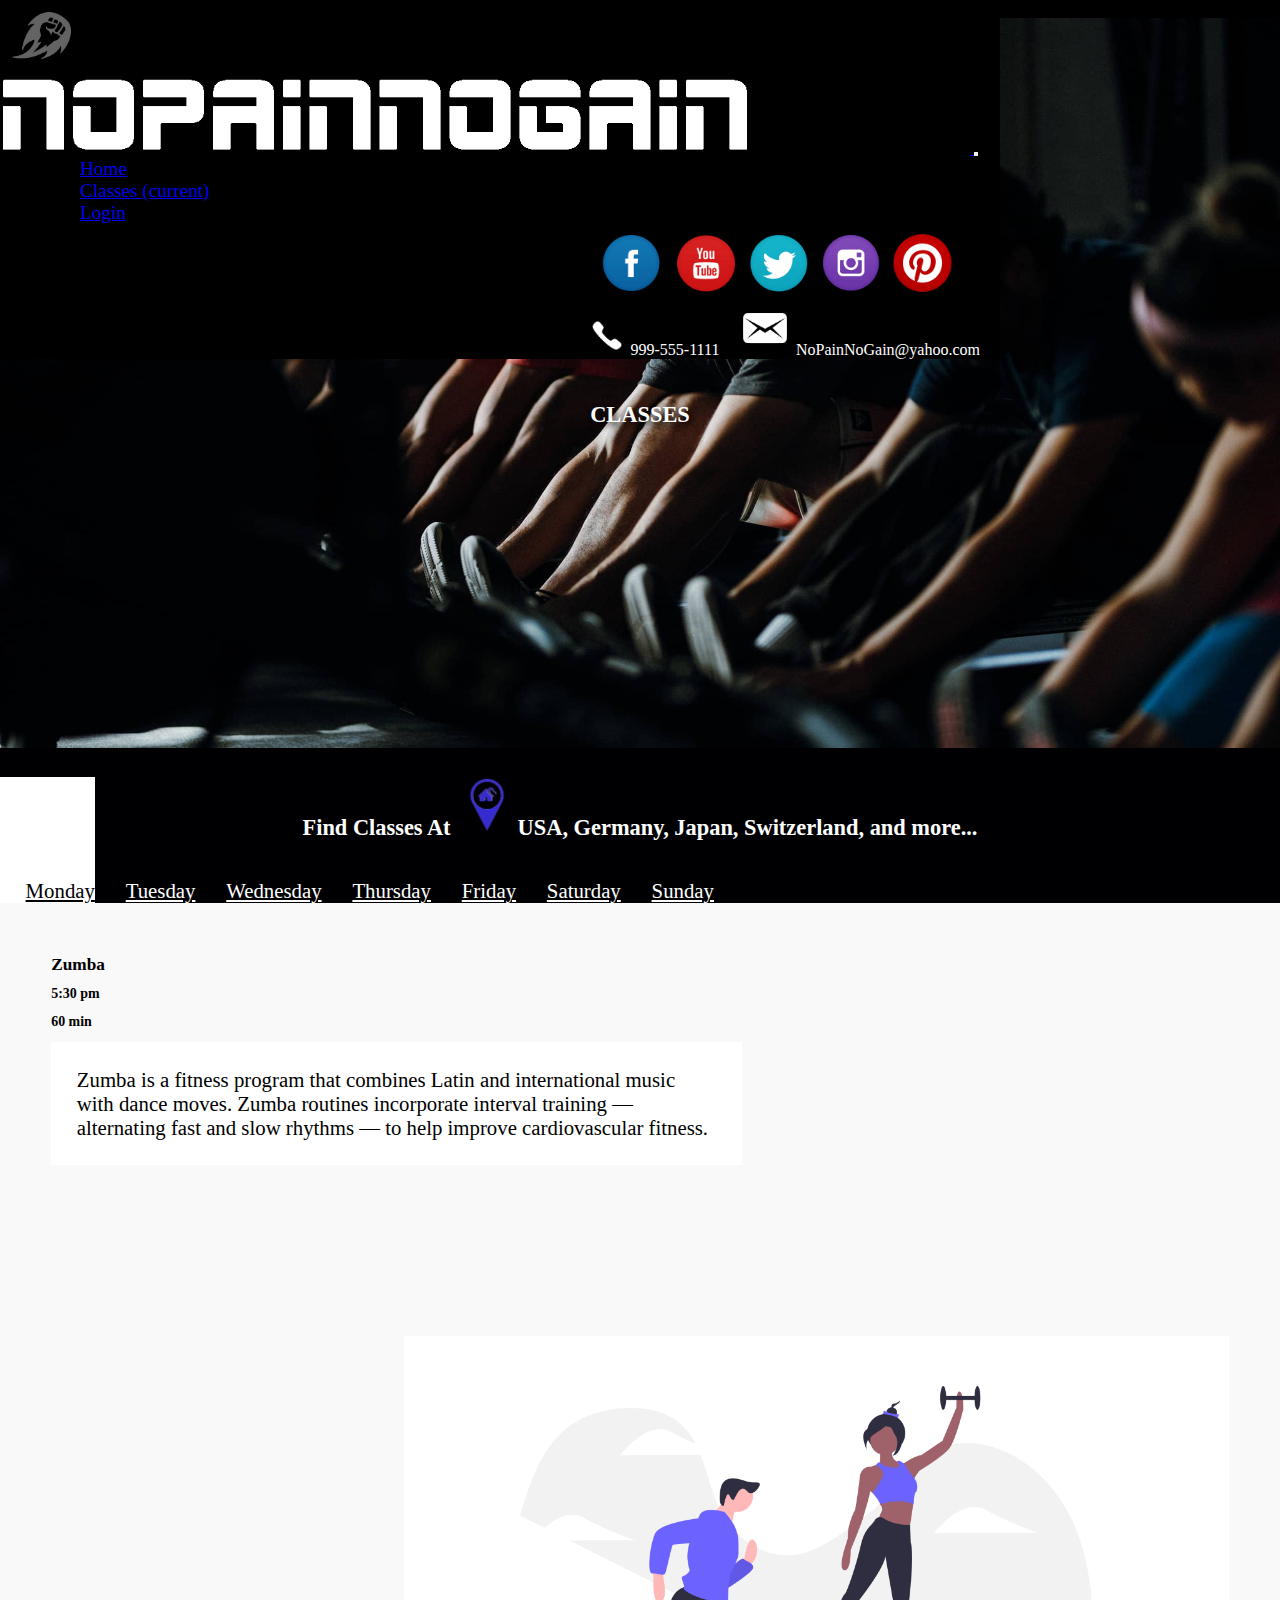
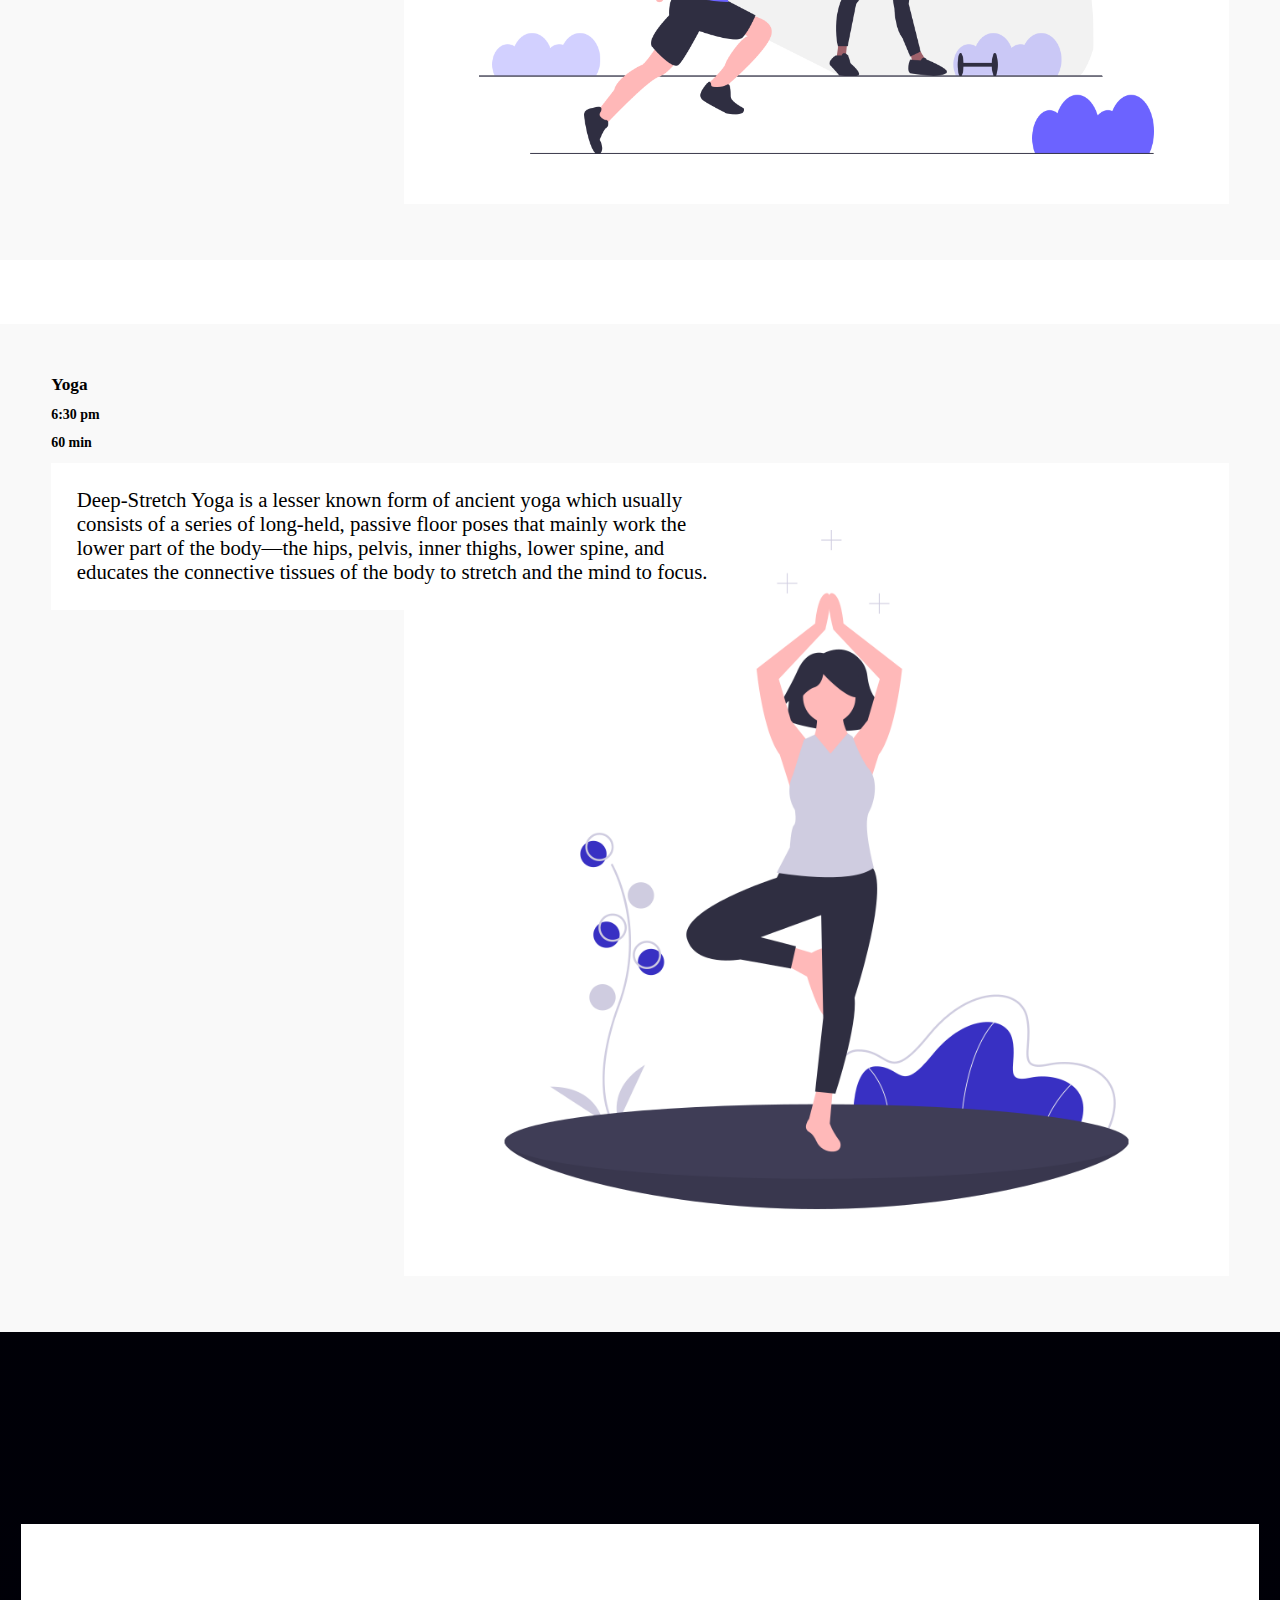
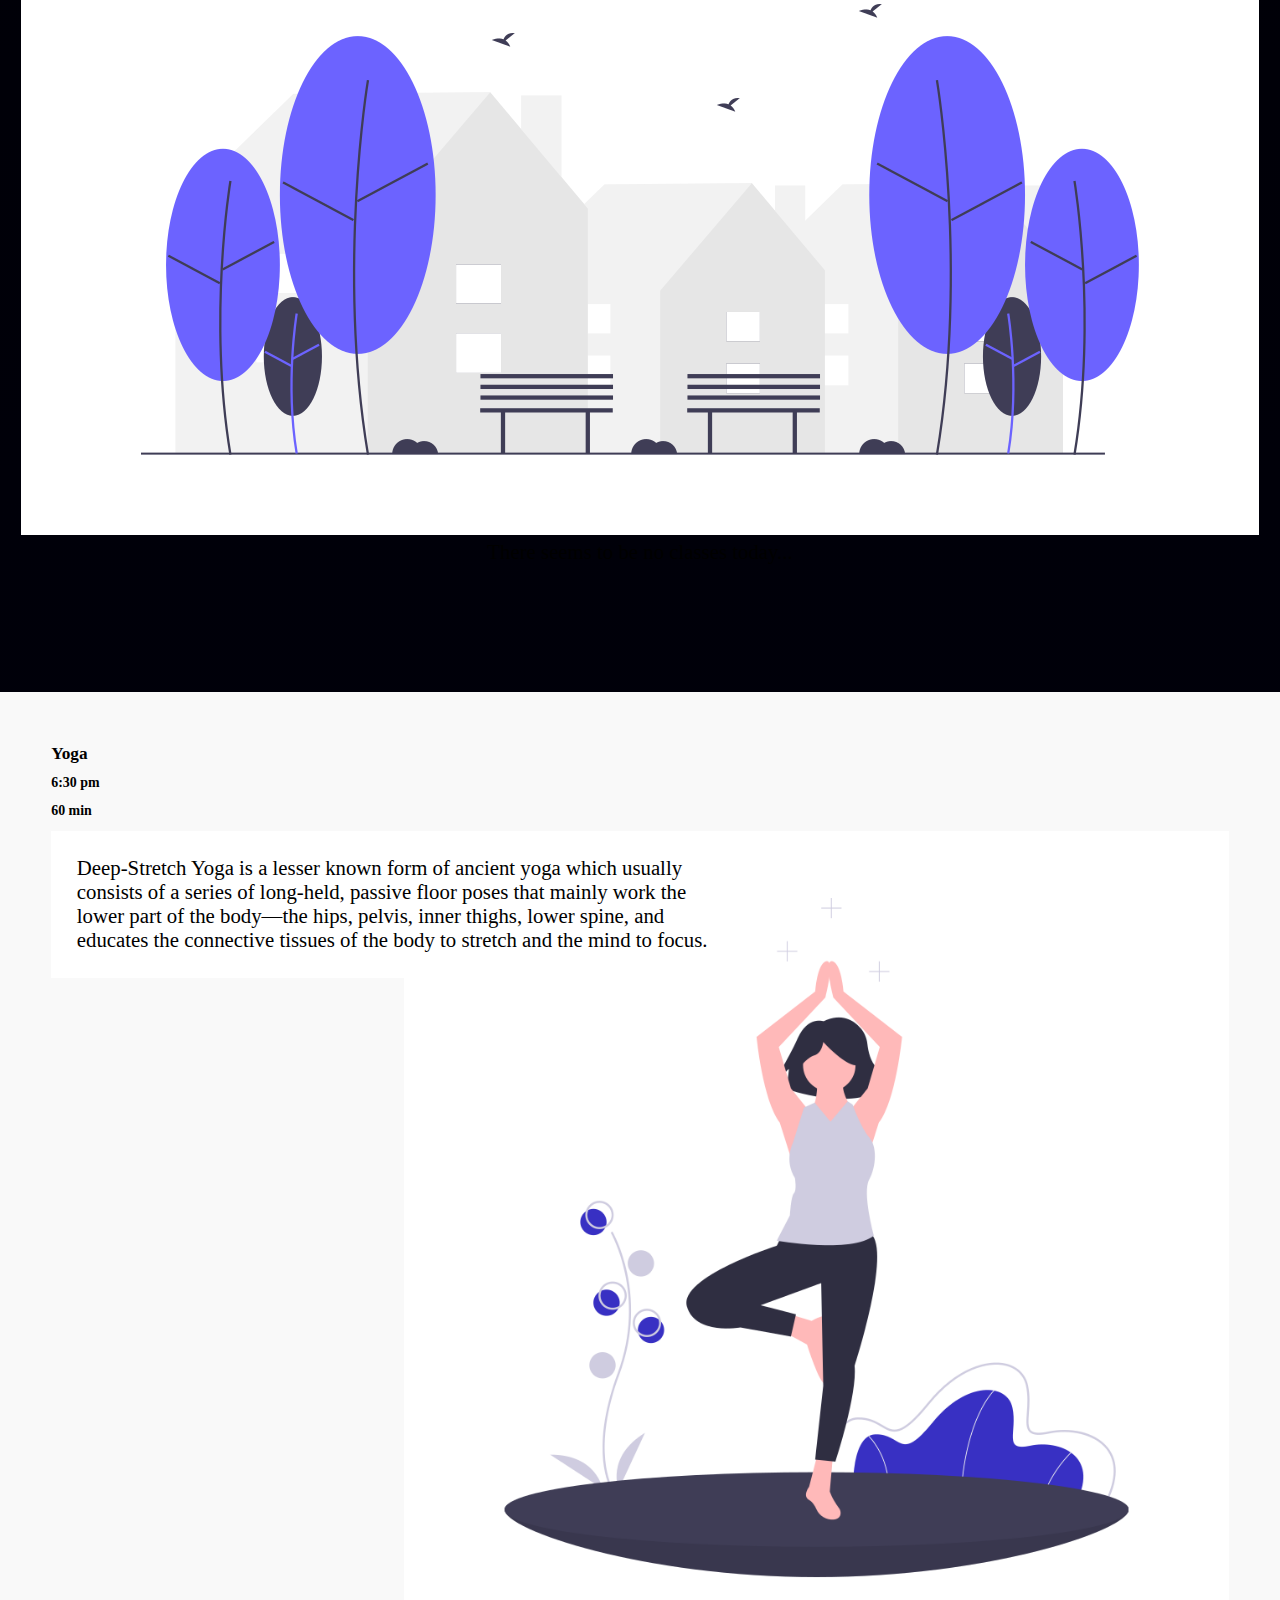
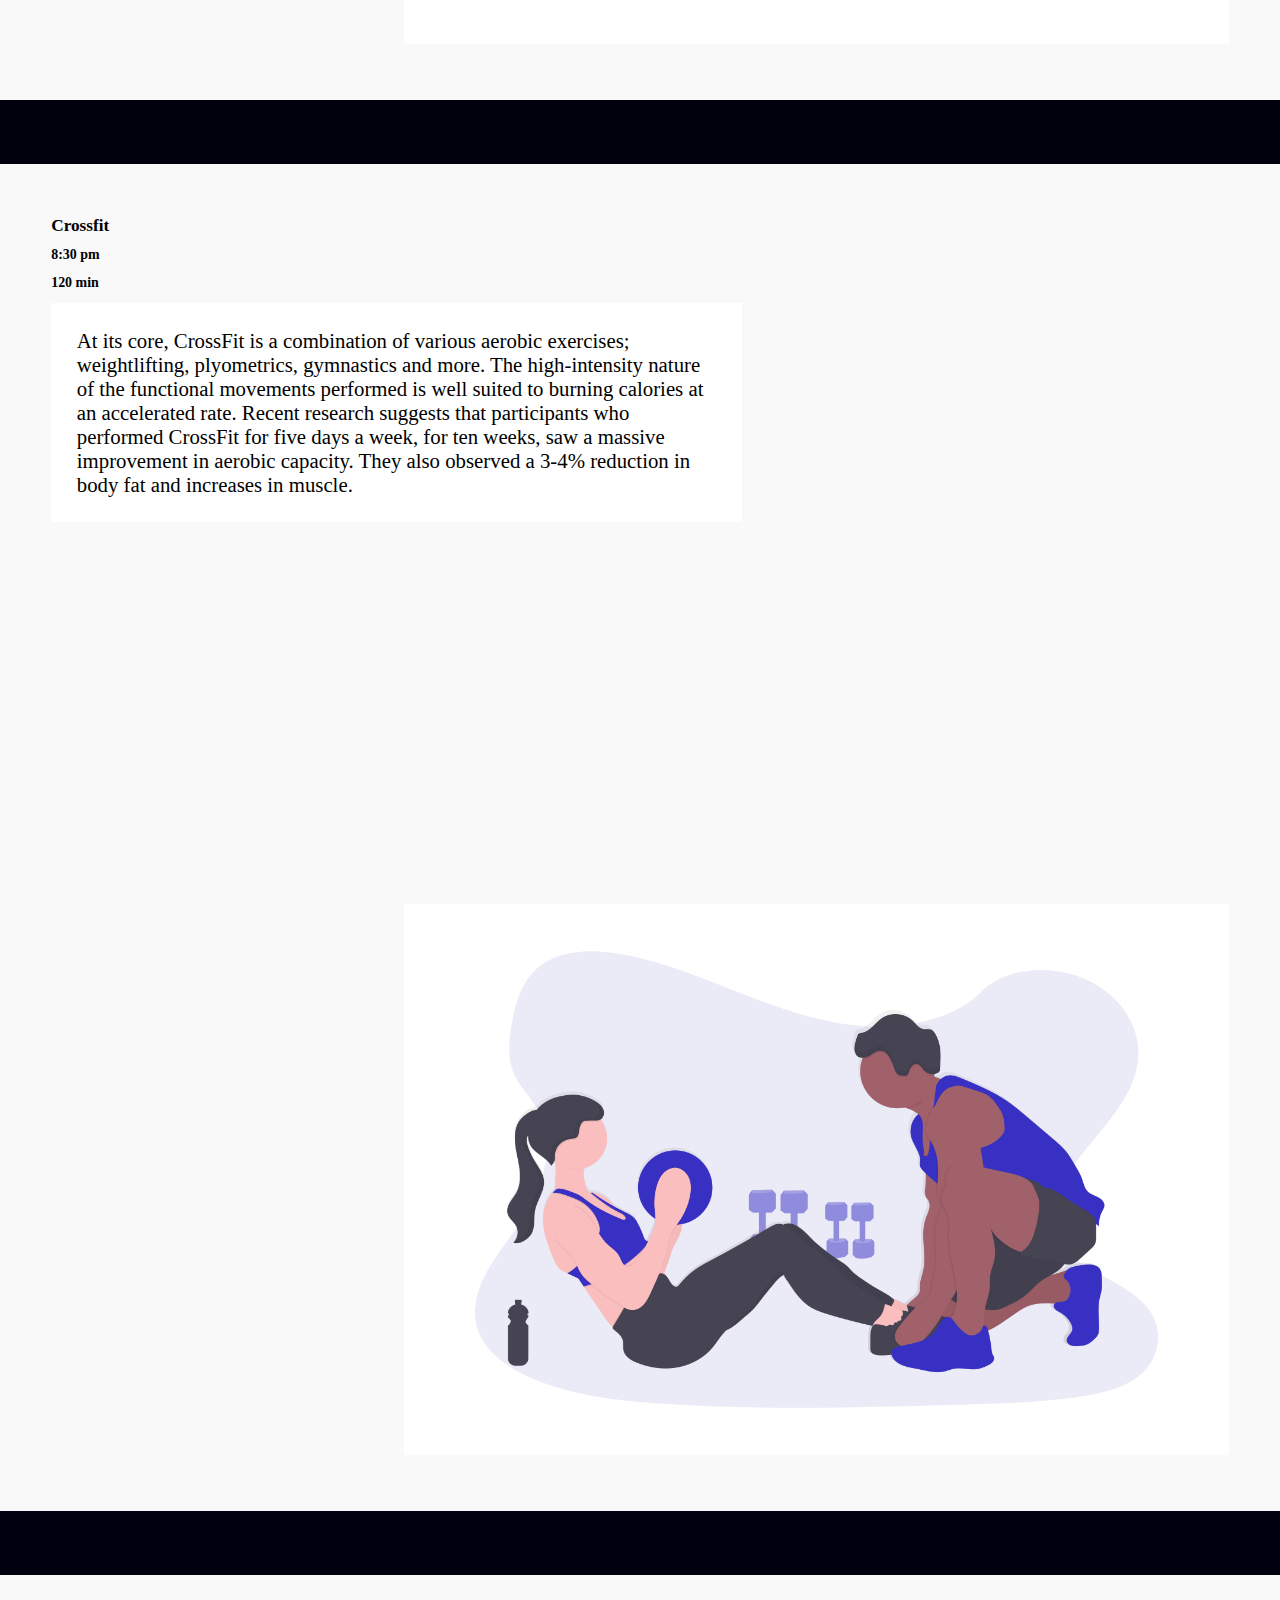
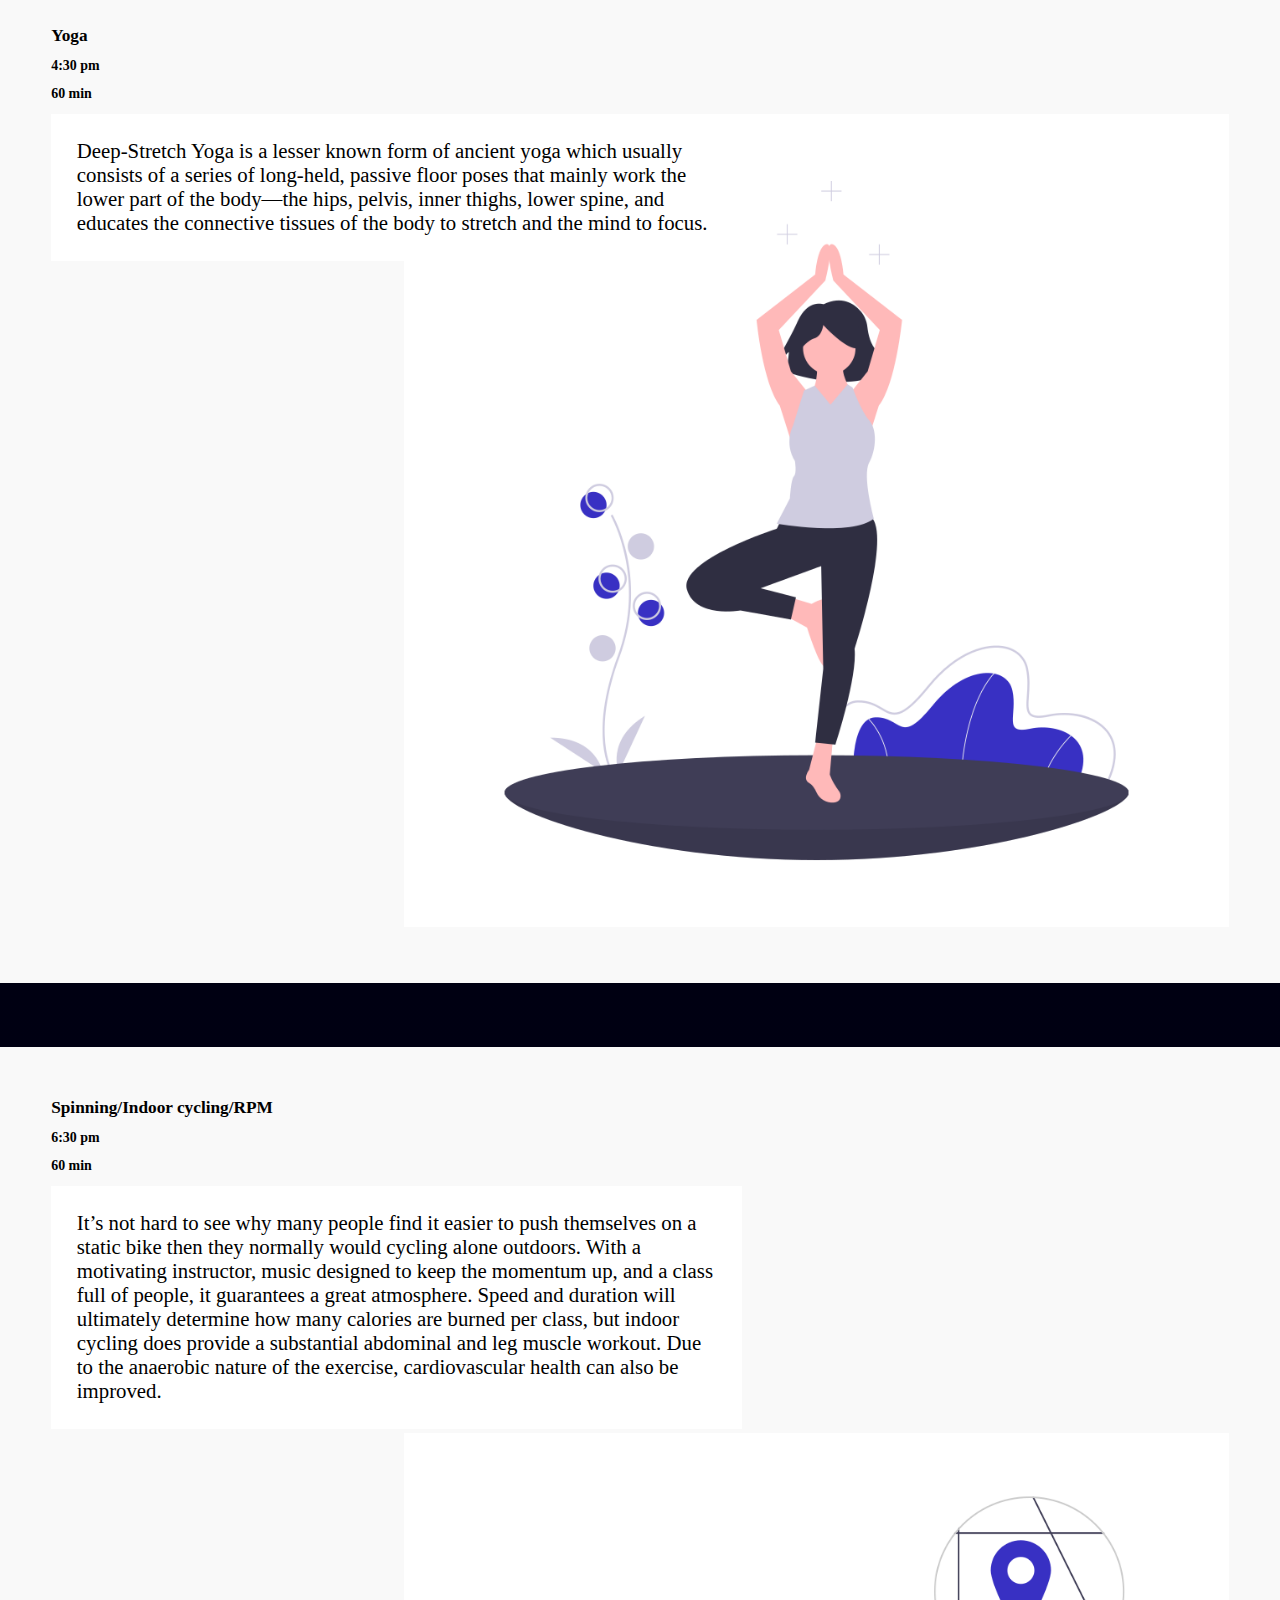
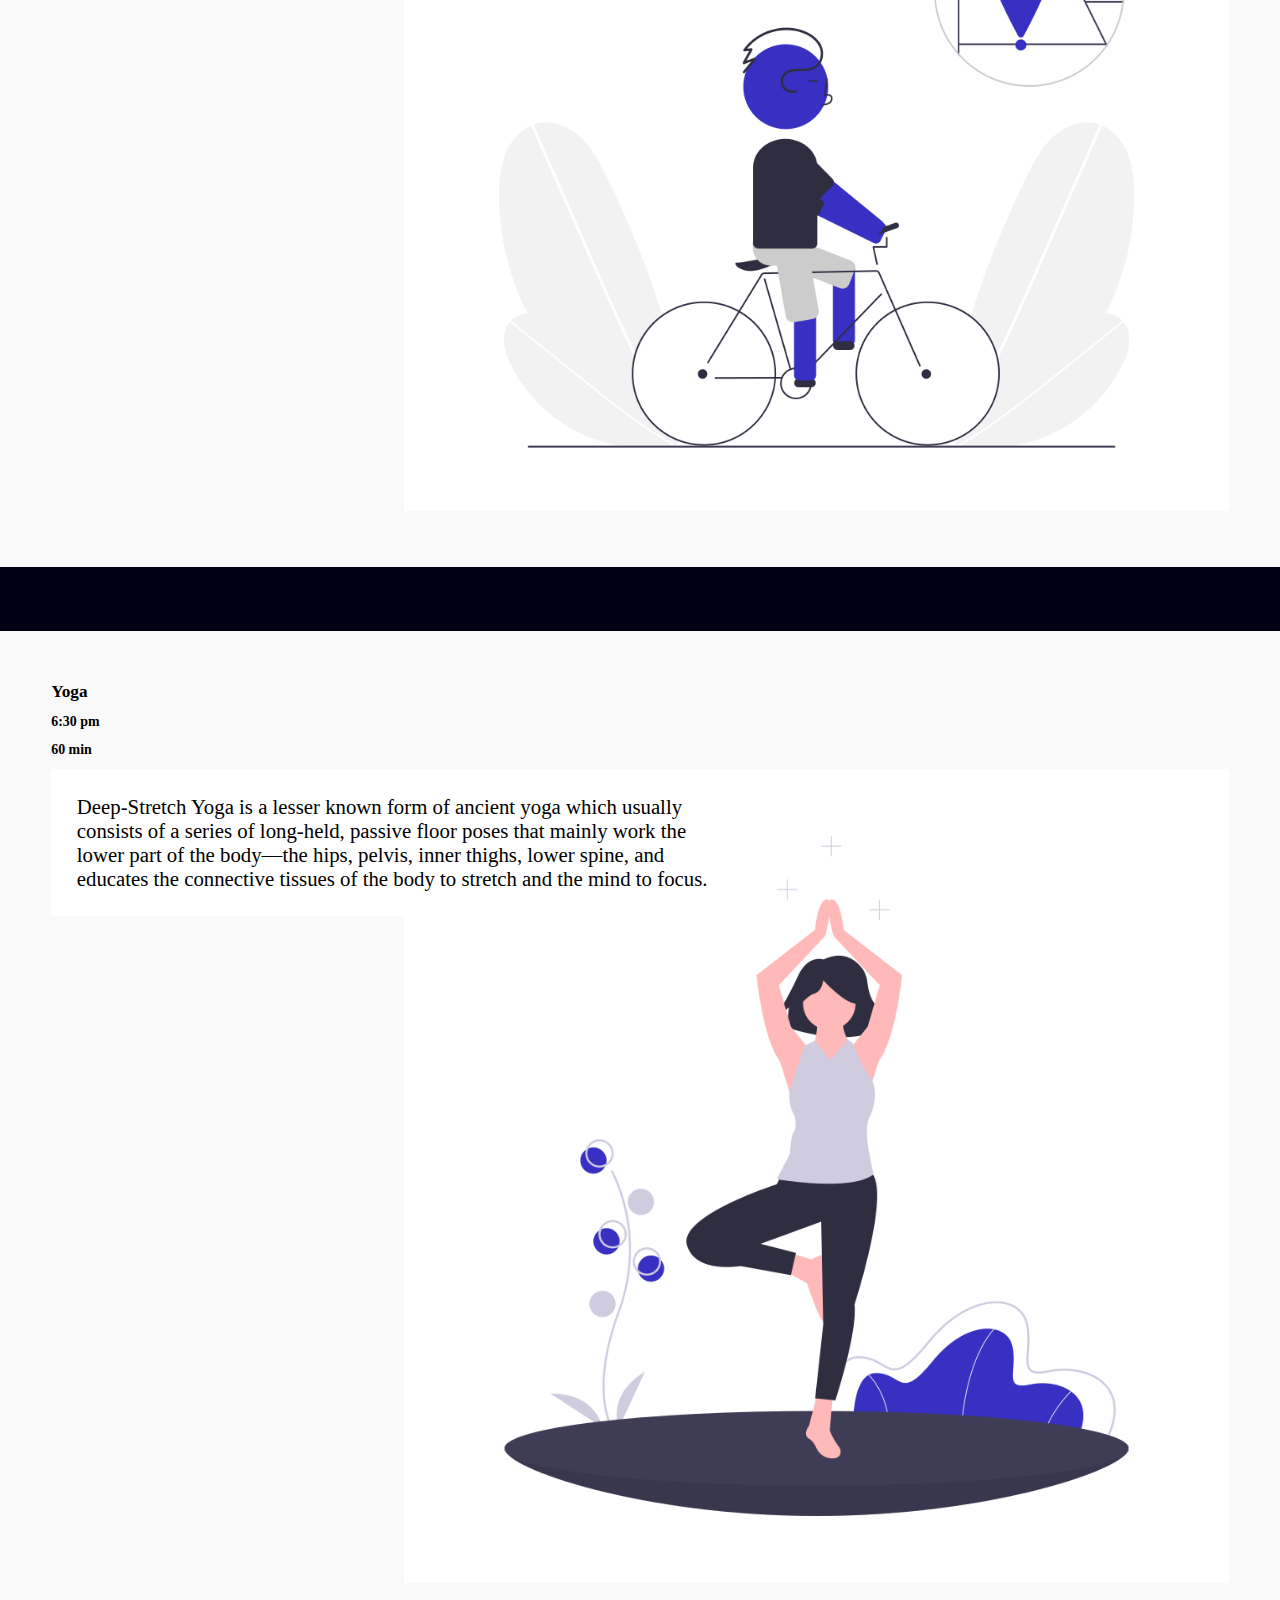
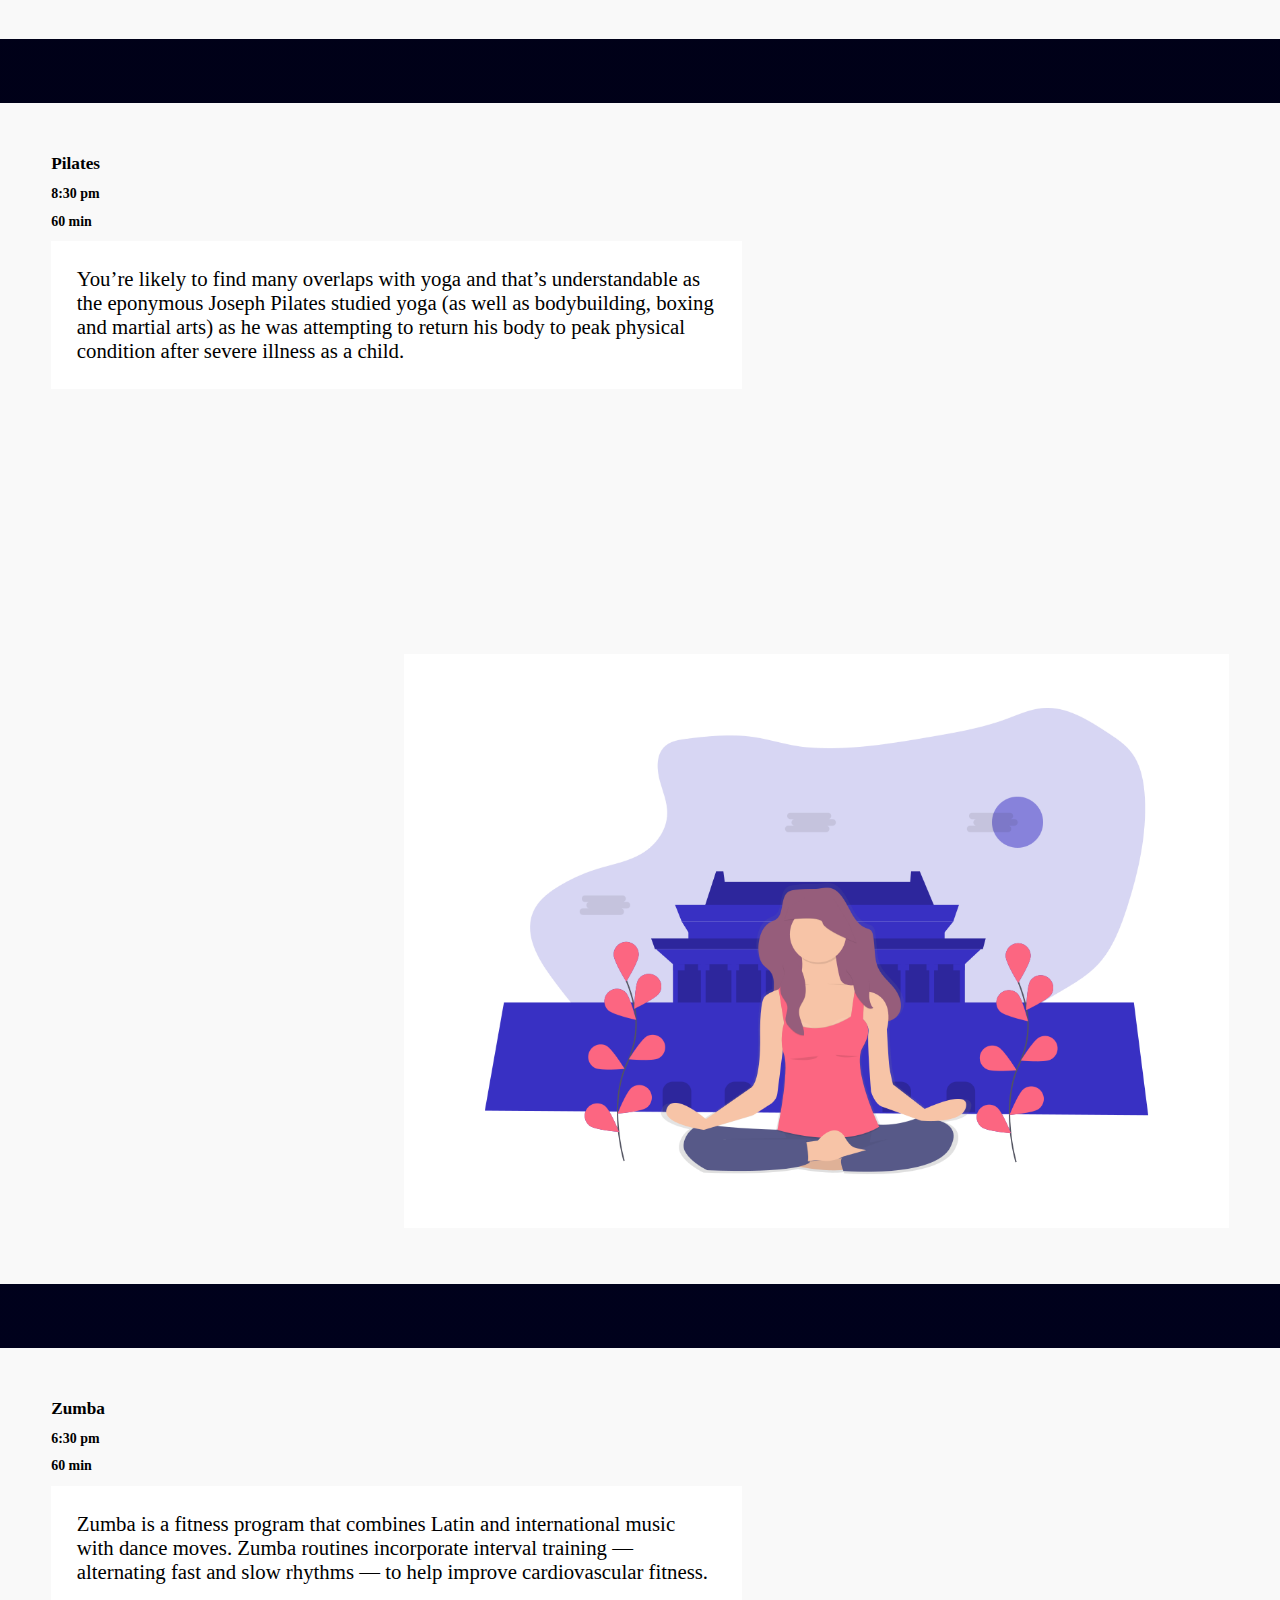
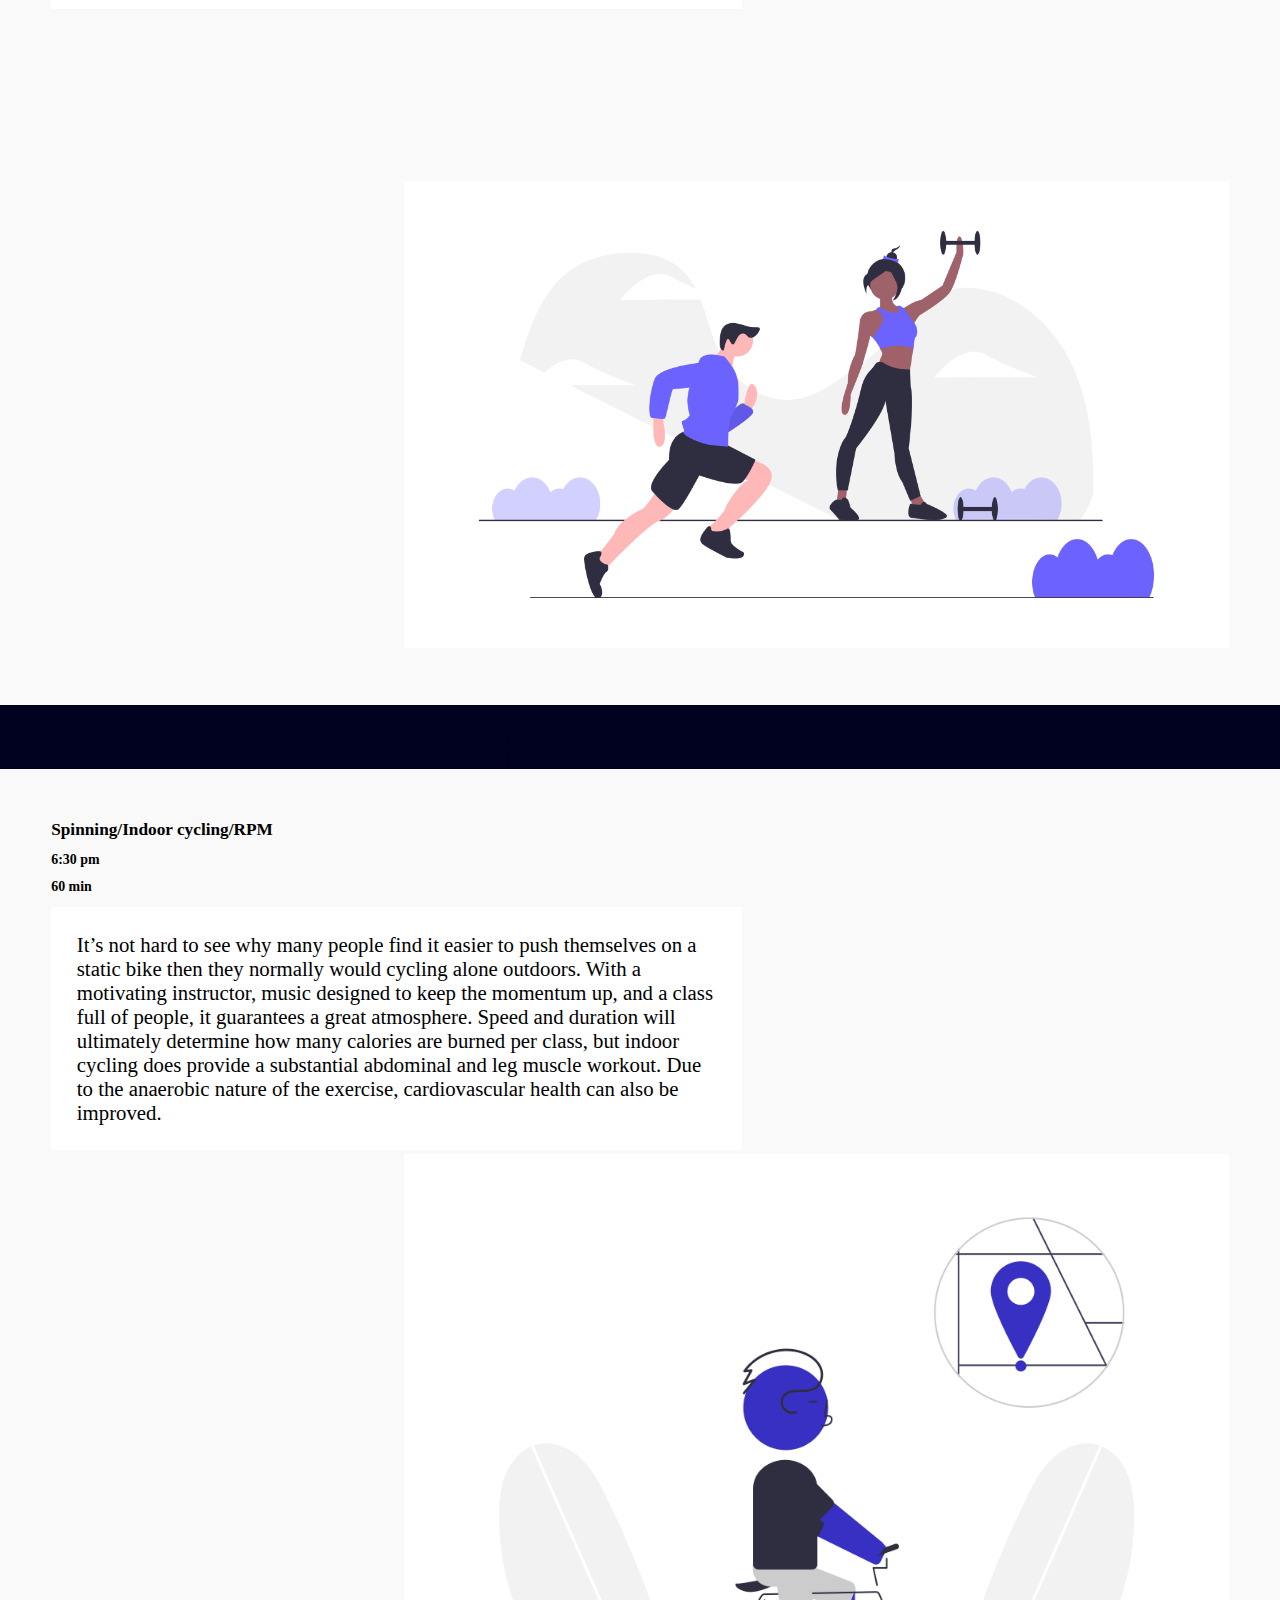
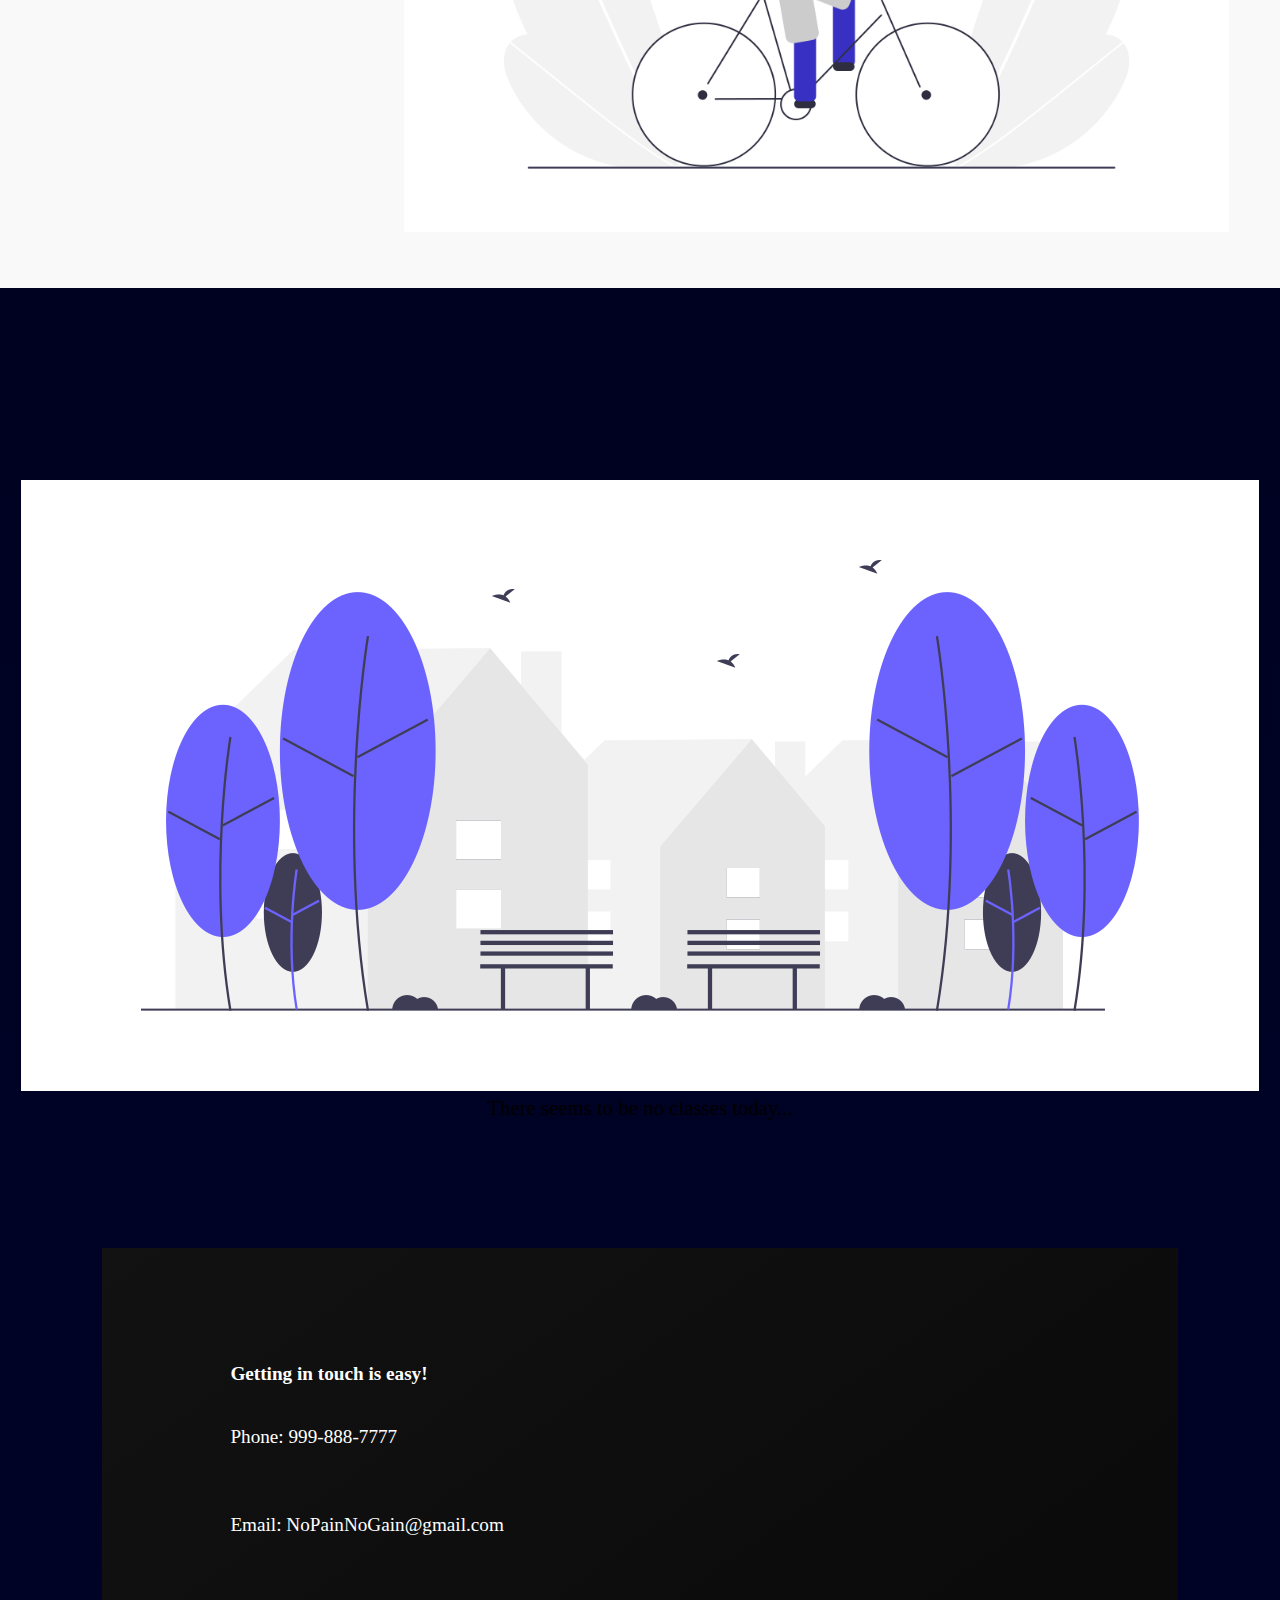
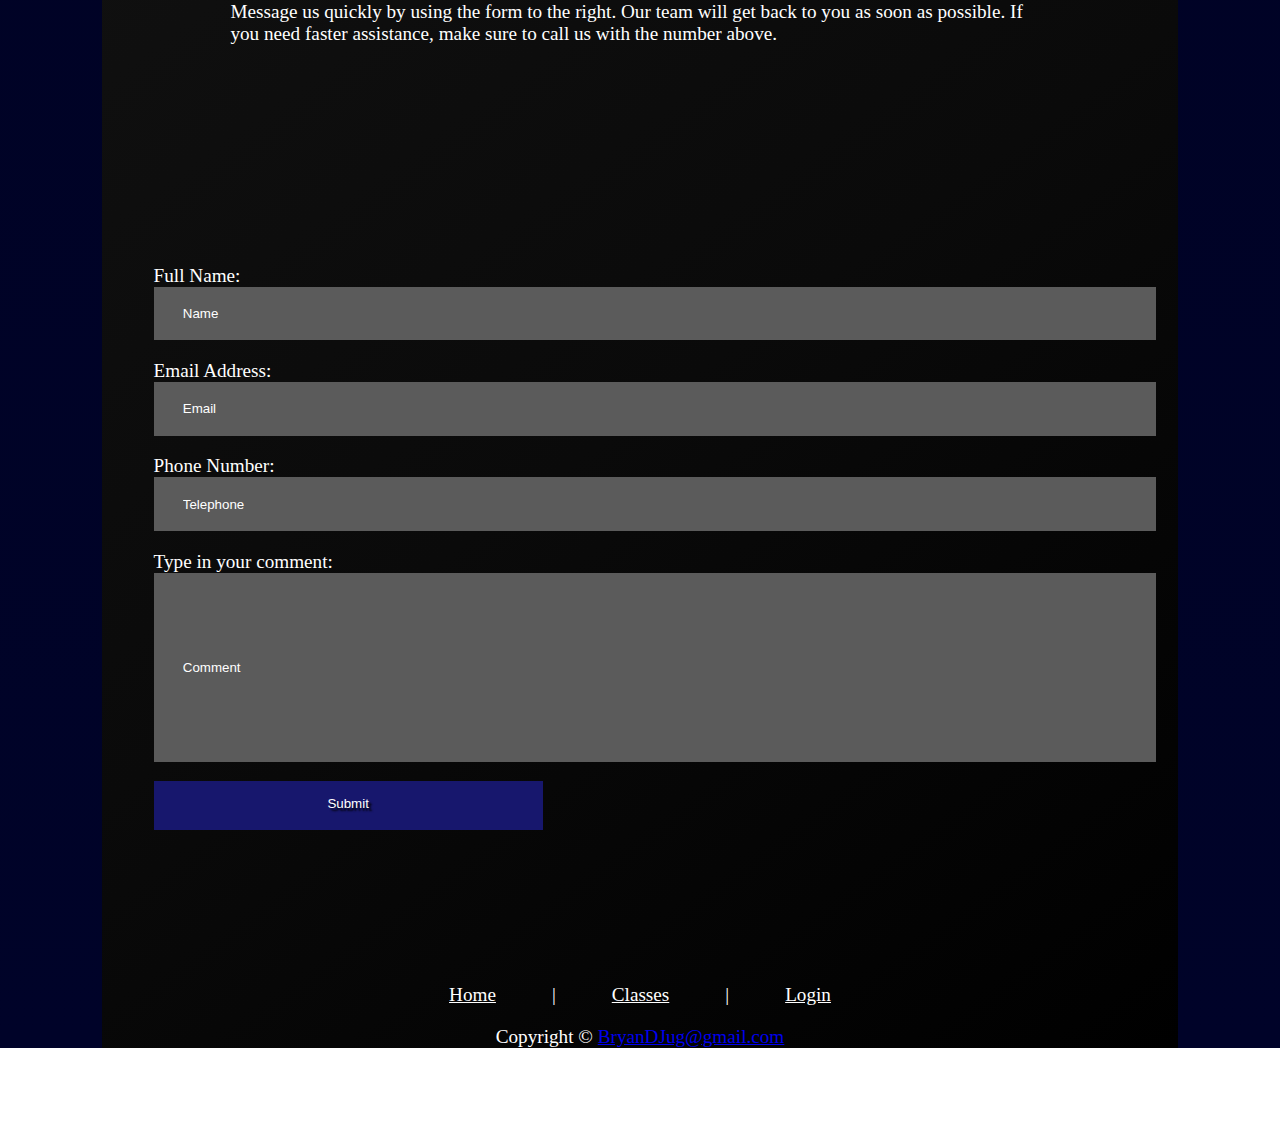
==== commit e67d4375: "finished classes and index pages" ====
--- a/classes.html
+++ b/classes.html
@@ -1,172 +1,258 @@
 <!DOCTYPE html>
 <html lang="en">
 <head>
-	<meta charset="utf-8">
-	<meta http-equiv="X-UA-Compatible" content="IE=edge">
-	<meta name="viewport" content="width=device-width, initial-scale=1">
-	<title>No Pain No Gain || Classes</title>
-	<!-- Bootstrap -->
-	<link href="../css/bootstrap-4.3.1.css" rel="stylesheet">
-	<link href="style.css" rel="stylesheet">
-	<link href="../jQueryAssets/jquery.ui.core.min.css" rel="stylesheet" type="text/css">
-	<link href="../jQueryAssets/jquery.ui.theme.min.css" rel="stylesheet" type="text/css">
-	<link href="../jQueryAssets/jquery.ui.tabs.min.css" rel="stylesheet" type="text/css">
-	<!-- jQuery (necessary for Bootstrap's JavaScript plugins) -->
-	<script src="../js/jquery-3.3.1.min.js"></script>
-	<!-- Include all compiled plugins (below), or include individual files as needed -->
-	<script src="../js/popper.min.js"></script>
-	<script src="../js/bootstrap-4.3.1.js"></script>
-	<script src="../jQueryAssets/jquery-1.11.1.min.js"></script>
-	<script src="../jQueryAssets/jquery.ui-1.10.4.tabs.min.js"></script>
-	<script type="text/javascript">
-		$(function() {
-			$( "#Tabs1" ).tabs(); 
-		});
-	</script>
+    <meta charset="UTF-8">
+    <meta name="keywords" content="Gym, No Pain No Gain, gym near me, gym workout, best gyms in the world, gym website, fitness, high quality gym, NoPainNoGain, best gym">
+    <meta name="viewport" content="width=device-width, initial-scale=1.0">
+    <meta name="description" content="NoPainNoGain offers top of the line fitness classes for each of their members. Try out yoga, zumba, etc today!">
+    <meta name="author" content="Bryan Daniel Jug">
+    <title>Classes | No Pain No Gain</title>
+    <!-- CSS only -->
+    <link rel="stylesheet" href="https://stackpath.bootstrapcdn.com/bootstrap/4.5.0/css/bootstrap.min.css" integrity="sha384-9aIt2nRpC12Uk9gS9baDl411NQApFmC26EwAOH8WgZl5MYYxFfc+NcPb1dKGj7Sk" crossorigin="anonymous">
+    <link href="style.css" rel="stylesheet">
+    <!-- JS, Popper.js, and jQuery -->
+    <script src="https://code.jquery.com/jquery-3.5.1.slim.min.js" integrity="sha384-DfXdz2htPH0lsSSs5nCTpuj/zy4C+OGpamoFVy38MVBnE+IbbVYUew+OrCXaRkfj" crossorigin="anonymous"></script>
+    <script src="https://cdn.jsdelivr.net/npm/popper.js@1.16.0/dist/umd/popper.min.js" integrity="sha384-Q6E9RHvbIyZFJoft+2mJbHaEWldlvI9IOYy5n3zV9zzTtmI3UksdQRVvoxMfooAo" crossorigin="anonymous"></script>
+    <script src="https://stackpath.bootstrapcdn.com/bootstrap/4.5.0/js/bootstrap.min.js" integrity="sha384-OgVRvuATP1z7JjHLkuOU7Xw704+h835Lr+6QL9UvYjZE3Ipu6Tp75j7Bh/kR0JKI" crossorigin="anonymous"></script>
 </head>
-<body onload="document.body.style.opacity='1'">
-	<header>
-		<div id='topNav'>
-			<p><image src="images/phone.png" id='phone'></image>999-999-9999
-			<image src='images/email.png' id='email'></image>
-			NoPainNoGain@gmail.com
-			<image src='images/socialmedia.png' id='socialMedia'></image></p> 
-		</div>
-		<div>
-			<nav id='logo'>
-				<img src='images/fist.png' id='logoImage'>
-				<img src='images/logo.png' id='logoFont'>
-			</nav>
-		</div>
-	</header>
-	<div id='classesImage'>
-		<ul>
-			<li id='homeLeftLinks'><a href='index.html' class='leftLink'>Home</a>
-				<a href='classes.html' class='leftLink'>Classes</a>
-				<a href='hiit.html' class='leftLink'>HIIT</a>
-				<a href='about.html' class='leftLink'>About</a>
-			</li>
-			<li id='homeRightLinks'>
-			  <a href='' class='rightLink'>Free Trial</a>
-				<a href='' class='rightLink'>Join</a>
-			</li>
-		</ul>
-		<div id='classesImageInfo'>
-			<h1 id='homePrice'>CLASSES</h1>
-			<input type='button' id='tryNow' value='Try Now'>
-		</div>
-	</div>	
-	<div id='classesLocation'>
-		<h3>Find Classes At</h3>
-		<h2><img src='images/location.png' id='location'>Temecula, CA</h2>
-	</div>
-	<div id="Tabs1"> <!--add iframes soon-->
-	  <ul>
-	    <li><a href="#tabs-1">Monday</a></li>
-	    <li><a href="#tabs-2">Tuesday</a></li>
-	    <li><a href="#tabs-3">Wednesday</a></li>
-	    <li><a href="#tabs-4">Thursday</a></li>
-	    <li><a href="#tabs-5">Friday</a></li>
-		<li><a href="#tabs-6">Saturday</a></li>
-		<li><a href="#tabs-7">Sunday</a></li>  
-	  </ul>
-	  <div id='tabs-1'>
-		<div class='classes'>
-			<h5 class='classesTitle'>Zumba</h5>
-			<h6 class='classesTime'>5:30 pm</h6>
-			<h6 class='classesTime'>60 min</h6>
-			<p class='classesParagraph'>
-				Lorem ipsum dolor sit amet, consectetur adipiscing elit, sed do eiusmod tempor incididunt ut labore et dolore magna aliqua. Ut enim ad minim veniam, quis nostrud exercitation ullamco laboris nisi ut aliquip ex ea commodo consequat. 
-			</p>
-		</div>
-		<div class='classes'>
-			<h5 class='classesTitle'>Yoga</h5>
-			<h6 class='classesTime'>6:30 pm</h6>
-			<h6 class='classesTime'>60 min</h6>
-			<p class='classesParagraph'>
-				Lorem ipsum dolor sit amet, consectetur adipiscing elit, sed do eiusmod tempor incididunt ut labore et dolore magna aliqua. Ut enim ad minim veniam, quis nostrud exercitation ullamco laboris nisi ut aliquip ex ea commodo consequat. 
-			</p>
-		 </div>
-	  </div>
-	  <div id="tabs-2">
-		<div class='missingClass'>
-			<img src='images/missing.jpg'>
-			<p>There seems to be nothing here...</p>
-		</div>
-	  </div>
-	  <div id="tabs-3">
-		<div class='classes'>
-			<h5 class='classesTitle'>Yoga</h5>
-			<h6 class='classesTime'>6:30 pm</h6>
-			<h6 class='classesTime'>60 min</h6>
-			<p class='classesParagraph'>
-				Lorem ipsum dolor sit amet, consectetur adipiscing elit, sed do eiusmod tempor incididunt ut labore et dolore magna aliqua. Ut enim ad minim veniam, quis nostrud exercitation ullamco laboris nisi ut aliquip ex ea commodo consequat. 
-			</p>
-		 </div>
-	  	</div>
-		<div id="tabs-4">
-		<div class='classes'>
-			<h5 class='classesTitle'>Yoga</h5>
-			<h6 class='classesTime'>6:30 pm</h6>
-			<h6 class='classesTime'>60 min</h6>
-			<p class='classesParagraph'>
-				Lorem ipsum dolor sit amet, consectetur adipiscing elit, sed do eiusmod tempor incididunt ut labore et dolore magna aliqua. Ut enim ad minim veniam, quis nostrud exercitation ullamco laboris nisi ut aliquip ex ea commodo consequat. 
-			</p>
-		 </div>
-	  </div>
-	  <div id="tabs-5">
-		<div class='classes'>
-			<h5 class='classesTitle'>Yoga</h5>
-			<h6 class='classesTime'>6:30 pm</h6>
-			<h6 class='classesTime'>60 min</h6>
-			<p class='classesParagraph'>
-				Lorem ipsum dolor sit amet, consectetur adipiscing elit, sed do eiusmod tempor incididunt ut labore et dolore magna aliqua. Ut enim ad minim veniam, quis nostrud exercitation ullamco laboris nisi ut aliquip ex ea commodo consequat. 
-			</p>
-		 </div>
-		 <div class='classes'>
-			<h5 class='classesTitle'>Yoga</h5>
-			<h6 class='classesTime'>6:30 pm</h6>
-			<h6 class='classesTime'>60 min</h6>
-			<p class='classesParagraph'>
-				Lorem ipsum dolor sit amet, consectetur adipiscing elit, sed do eiusmod tempor incididunt ut labore et dolore magna aliqua. Ut enim ad minim veniam, quis nostrud exercitation ullamco laboris nisi ut aliquip ex ea commodo consequat. 
-			</p>
-		 </div>
-	  </div>
-		<div id="tabs-6">
-		<div class='classes'>
-			<h5 class='classesTitle'>Yoga</h5>
-			<h6 class='classesTime'>6:30 pm</h6>
-			<h6 class='classesTime'>60 min</h6>
-			<p class='classesParagraph'>
-				Lorem ipsum dolor sit amet, consectetur adipiscing elit, sed do eiusmod tempor incididunt ut labore et dolore magna aliqua. Ut enim ad minim veniam, quis nostrud exercitation ullamco laboris nisi ut aliquip ex ea commodo consequat. 
-			</p>
-		 </div>
-	  </div>
-	  <div id="tabs-7">
-		<div class='missingClass'>
-			<img src='images/missing.jpg'>
-			<p>There seems to be nothing here...</p>
-		</div>
-	  </div>
-	</div>
+<body>
+    <div class='container-fluid'>
+        <div class='row'>
+            <div class='col-12'>
+                <nav class="navbar navbar-expand-lg navbar-dark fixed-top">
+                    <a class="navbar-brand" href="#">
+                        <img src='images/fist.png' class='img-fluid fist' alt='NoPainNoGain Logo Fiery Fist'>
+                        <img src='images/logo.png' class='img-fluid logo' alt='NoPainNoGain Logo'>
+                    </a>
+                    <button class="navbar-toggler" type="button" data-toggle="collapse" data-target="#navbarTogglerDemo02" aria-controls="navbarTogglerDemo02" aria-expanded="false" aria-label="Toggle navigation">
+                      <span class="navbar-toggler-icon"></span>
+                    </button>
+                  
+                    <div class="collapse navbar-collapse" id="navbarTogglerDemo02">
+                        <ul class="navbar-nav navLinks">
+                            <li class="nav-item">
+                                <a class="nav-link" href="index.html">Home</a>
+                              </li>
+                              <li class="nav-item active">
+                                <a class="nav-link" href="classes.html">Classes <span class="sr-only">(current)</span></a>
+                              </li>
+                              <li class="nav-item">
+                                  <a class="nav-link" href="login.html">Login</a>
+                              </li>
+                        </ul>
+                        <div class='row navContact'>
+                            <div class='col-12'>
+                                <img src='images/socialmedia.png' class='img-fluid social' alt="NoPainNoGain's Social Platform Links">
+                            </div>
+                            <div class='col-12 navContact2'>
+                                <p><img src="images/phone.png" class='phone' alt="NoPainNoGain's phone number icon">
+                                999-555-1111
+                                <img src='images/email.png' class='email' alt="NoPainNoGain's email address icon">
+                                NoPainNoGain@yahoo.com</p>
+                            </div>
+                        </div>
+                    </div>
+                </nav>
+            </div>
+        </div>
+        <br>
+        <div class='row'>
+            <div class='col-12 classesPage'>
+				<h4>
+					CLASSES
+				</h4>
+            </div>
+        </div>
+        <div class='row'>
+            <div class='col-12 localGym'>
+               
+                <h4>Find Classes At <img src='images/location.png' class='pin img-fluid' alt='Pin point to home icon'>USA, Germany, Japan, Switzerland, and more...</h4>
+                
+            </div>
+        </div>
+        
+        <div class="row classesContainer">
+            <div class="col-3">
+              <div class="nav flex-column nav-pills" id="v-pills-tab" role="tablist" aria-orientation="vertical">
+                <a class="nav-link active" id="v-pills-monday-tab" data-toggle="pill" href="#v-pills-monday" role="tab" aria-controls="v-pills-monday" aria-selected="true">Monday</a>
+                <a class="nav-link" id="v-pills-tuesday-tab" data-toggle="pill" href="#v-pills-tuesday" role="tab" aria-controls="v-pills-tuesday" aria-selected="false">Tuesday</a>
+                <a class="nav-link" id="v-pills-wednesday-tab" data-toggle="pill" href="#v-pills-wednesday" role="tab" aria-controls="v-pills-wednesday" aria-selected="false">Wednesday</a>
+                <a class="nav-link" id="v-pills-thursday-tab" data-toggle="pill" href="#v-pills-thursday" role="tab" aria-controls="v-pills-thursday" aria-selected="false">Thursday</a>
+                <a class="nav-link" id="v-pills-friday-tab" data-toggle="pill" href="#v-pills-friday" role="tab" aria-controls="v-pills-friday" aria-selected="false">Friday</a>
+                <a class="nav-link" id="v-pills-saturday-tab" data-toggle="pill" href="#v-pills-saturday" role="tab" aria-controls="v-pills-saturday" aria-selected="false">Saturday</a>
+                <a class="nav-link" id="v-pills-sunday-tab" data-toggle="pill" href="#v-pills-sunday" role="tab" aria-controls="v-pills-sunday" aria-selected="false">Sunday</a>
+              </div>
+            </div>
+            <div class="col-9">
+              <div class="tab-content" id="v-pills-tabContent">
+                <div class="tab-pane fade show active" id="v-pills-monday" role="tabpanel" aria-labelledby="v-pills-monday-tab">
+                    <div id='tabs-1'>
+                        <div class='classes'>
+                            <h5 class='classesTitle'>Zumba</h5>
+                            <h6 class='classesTime'>5:30 pm</h6>
+                            <h6 class='classesTime'>60 min</h6>
+                            <p class='classesParagraph'>
+                                Zumba is a fitness program that combines Latin and international music with dance moves. Zumba routines incorporate interval training — alternating fast and slow rhythms — to help improve cardiovascular fitness. 
+                            </p>
+                            <img class='img-fluid classesImage' id='zumba' src='images/workingOut.png'>
+                        </div>
+                        <div class='classes'>
+                            <h5 class='classesTitle'>Yoga</h5>
+                            <h6 class='classesTime'>6:30 pm</h6>
+                            <h6 class='classesTime'>60 min</h6>
+                            <p class='classesParagraph'>
+                                Deep-Stretch Yoga is a lesser known form of ancient yoga which usually consists of a series of long-held, passive floor poses that mainly work the lower part of the body—the hips, pelvis, inner thighs, lower spine, and educates the connective tissues of the body to stretch and the mind to focus.
+                            </p>
+                            <img class='img-fluid classesImage' src='images/yoga.png'>
+                        </div>
+                    </div>
+                </div>
+                <div class="tab-pane fade" id="v-pills-tuesday" role="tabpanel" aria-labelledby="v-pills-tuesday-tab">
+                    <div id="tabs-2">
+                        <div class='missingClass'>
+                            <img src='images/missing.png' class='img-fluid'>
+                            <p>There seems to be no classes today...</p>
+                        </div>
+                    </div>
+                </div>
+                <div class="tab-pane fade" id="v-pills-wednesday" role="tabpanel" aria-labelledby="v-pills-wednesday-tab">
+                    <div id="tabs-3">
+                        <div class='classes'>
+                            <h5 class='classesTitle'>Yoga</h5>
+                            <h6 class='classesTime'>6:30 pm</h6>
+                            <h6 class='classesTime'>60 min</h6>
+                            <p class='classesParagraph'>
+                                Deep-Stretch Yoga is a lesser known form of ancient yoga which usually consists of a series of long-held, passive floor poses that mainly work the lower part of the body—the hips, pelvis, inner thighs, lower spine, and educates the connective tissues of the body to stretch and the mind to focus.
+                            </p>
+                            <img class='img-fluid classesImage' src='images/yoga.png'>
+                        </div>
+                        <div class='classes'>
+                            <h5 class='classesTitle'>Crossfit</h5>
+                            <h6 class='classesTime'>8:30 pm</h6>
+                            <h6 class='classesTime'>120 min</h6>
+                            <p class='classesParagraph'>
+                                At its core, CrossFit is a combination of various aerobic exercises; weightlifting, plyometrics, gymnastics and more. The high-intensity nature of the functional movements performed is well suited to burning calories at an accelerated rate. Recent research suggests that participants who performed CrossFit for five days a week, for ten weeks, saw a massive improvement in aerobic capacity. They also observed a 3-4% reduction in body fat and increases in muscle.
+                            </p>
+                            <img class='img-fluid classesImage' id="crossfit" src='images/crossfit.png'>
+                        </div>
+                    </div>
+                </div>
+                
+                <div class="tab-pane fade" id="v-pills-thursday" role="tabpanel" aria-labelledby="v-pills-thursday-tab">
+                    <div id="tabs-4">
+                        <div class='classes'>
+                            <h5 class='classesTitle'>Yoga</h5>
+                            <h6 class='classesTime'>4:30 pm</h6>
+                            <h6 class='classesTime'>60 min</h6>
+                            <p class='classesParagraph'>
+                                Deep-Stretch Yoga is a lesser known form of ancient yoga which usually consists of a series of long-held, passive floor poses that mainly work the lower part of the body—the hips, pelvis, inner thighs, lower spine, and educates the connective tissues of the body to stretch and the mind to focus.
+                            </p>
+                            <img class='img-fluid classesImage' src='images/yoga.png'>
+                        </div>
+                        <div class='classes'>
+                            <h5 class='classesTitle'>Spinning/Indoor cycling/RPM</h5>
+                            <h6 class='classesTime'>6:30 pm</h6>
+                            <h6 class='classesTime'>60 min</h6>
+                            <p class='classesParagraph'>
+                                It’s not hard to see why many people find it easier to push themselves on a static bike then they normally would cycling alone outdoors. With a motivating instructor, music designed to keep the momentum up, and a class full of people, it guarantees a great atmosphere. Speed and duration will ultimately determine how many calories are burned per class, but indoor cycling does provide a substantial abdominal and leg muscle workout. Due to the anaerobic nature of the exercise, cardiovascular health can also be improved.
+                            </p>
+                            <img class='img-fluid classesImage' id='biking' src='images/biking.png'>
+                        </div>
+                    </div>
+                </div>
+                <div class="tab-pane fade" id="v-pills-friday" role="tabpanel" aria-labelledby="v-pills-friday-tab">
+                    <div id="tabs-5">
+                        <div class='classes'>
+                            <h5 class='classesTitle'>Yoga</h5>
+                            <h6 class='classesTime'>6:30 pm</h6>
+                            <h6 class='classesTime'>60 min</h6>
+                            <p class='classesParagraph'>
+                                Deep-Stretch Yoga is a lesser known form of ancient yoga which usually consists of a series of long-held, passive floor poses that mainly work the lower part of the body—the hips, pelvis, inner thighs, lower spine, and educates the connective tissues of the body to stretch and the mind to focus. 
+                            </p>
+                            <img class='img-fluid classesImage' src='images/yoga.png'>
+                        </div>
+                        <div class='classes'>
+                            <h5 class='classesTitle'>Pilates</h5>
+                            <h6 class='classesTime'>8:30 pm</h6>
+                            <h6 class='classesTime'>60 min</h6>
+                            <p class='classesParagraph'>
+                                You’re likely to find many overlaps with yoga and that’s understandable as the eponymous Joseph Pilates studied yoga (as well as bodybuilding, boxing and martial arts) as he was attempting to return his body to peak physical condition after severe illness as a child.
+                            </p>
+                            <img class='img-fluid classesImage' id='pilates' src='images/pilates.png'>
+                        </div>
+                    </div>
+                </div>
+                <div class="tab-pane fade" id="v-pills-saturday" role="tabpanel" aria-labelledby="v-pills-saturday-tab">
+                    <div id="tabs-6">
+                        <div class='classes'>
+                            <h5 class='classesTitle'>Zumba</h5>
+                            <h6 class='classesTime'>6:30 pm</h6>
+                            <h6 class='classesTime'>60 min</h6>
+                            <p class='classesParagraph'>
+                                Zumba is a fitness program that combines Latin and international music with dance moves. Zumba routines incorporate interval training — alternating fast and slow rhythms — to help improve cardiovascular fitness. 
+                            </p>
+                            <img class='img-fluid classesImage' id='zumba' src='images/workingOut.png'>
+                        </div>
+                        <div class='classes'>
+                            <h5 class='classesTitle'>Spinning/Indoor cycling/RPM</h5>
+                            <h6 class='classesTime'>6:30 pm</h6>
+                            <h6 class='classesTime'>60 min</h6>
+                            <p class='classesParagraph'>
+                                It’s not hard to see why many people find it easier to push themselves on a static bike then they normally would cycling alone outdoors. With a motivating instructor, music designed to keep the momentum up, and a class full of people, it guarantees a great atmosphere. Speed and duration will ultimately determine how many calories are burned per class, but indoor cycling does provide a substantial abdominal and leg muscle workout. Due to the anaerobic nature of the exercise, cardiovascular health can also be improved.
+                            </p>
+                            <img class='img-fluid classesImage' id='biking' src='images/biking.png'>
+                        </div>
+                    </div>
+                </div>
+                <div class="tab-pane fade" id="v-pills-sunday" role="tabpanel" aria-labelledby="v-pills-sunday-tab">
+                    <div id="tabs-7">
+                        <div class='missingClass'>
+                            <img src='images/missing.png' class='img-fluid'>
+                            <p>There seems to be no classes today...</p>
+                        </div>
+                    </div>
+                </div>
+                
+              </div>
+            </div>
+        </div>
+        <div class='row footer' id='footer'>
+            <div class='col-12 col-md-6 footerText'>
+                <h4>
+                    Getting in touch is easy!
+                </h4>
+                <p>
+                    Phone: 999-888-7777
+                </p>
+                <p>
+                    Email: NoPainNoGain@gmail.com
+                </p>
+                <p>Message us quickly by using the form to the right. Our team will get back to you as soon as possible. If you need faster assistance, make sure to call us with the number above.</p>
+            </div>
+            <div class='col-12 col-md-6 footerForm'>
+                <form>
+                    <label for='contactName'>Full Name:</label>
+                    <input type="text" value='Name' class='contactInput' id='contactName'>
+                    <br/>
+                    <label for='contactEmail'>Email Address:</label>
+                    <input type="email" value='Email' class='contactInput' id='contactEmail'>
+                    <br/>
+                    <label for='contactTelephone'>Phone Number:</label>
+                    <input type="tel" value='Telephone' class='contactInput' id='contactTelephone'>
+                    <br/>
+                    <label for='contactComment'>Type in your comment:</label>
+                    <input type="text" value='Comment' class='contactInput' id='contactComment'>
+                    <br/>
+                    <input type="submit" id='contactSubmit'>
+                </form>
+            </div>
+            <div class='col-12 footerNav'>
+                <p><a href='index.html'>Home</a> | <a href='classes.html'>Classes</a> | <a href='login.html'>Login</a></p>
+            </div>
+            <div class='col-12 copyRight'>
+                <p>Copyright &copy; <a href='mailto:bryandjug@gmail.com'>BryanDJug@gmail.com</a></p>
+            </div>
+        </div>
+    </div>
 </body>
-<footer>
-  <div id='contactForm'>
-		<form>
-			<input type="text" value='Name' class='contactInput' id='contactName'>
-			<input type="email" value='Email' class='contactInput' id='contactEmail'>
-			<input type="tel" value='Telephone' class='contactInput' id='contactTelephone'>
-			<input type="text" value='Comment' class='contactInput' id='contactComment'>
-			<input type="submit" id='contactSubmit'>
-		</form>
-	</div>
-  <div id='contactInfo'>
-	<h3>Getting in touch is easy!</h3>
-		<p>Phone: 999-999-9999</p>
-		<p>Email: NoPainNoGain@gmail.com</p>
-	</div>
-  <div id='copyRight'>
-	<p>Copyright © <a href='mailto: jugbryan@gmail.com'>jugbryan@gmail.com</a></p>
-  </div>
-</footer>
 </html>--- a/style.css
+++ b/style.css
@@ -1,1505 +1,818 @@
-@charset "utf-8";
-footer a {
-	padding: 0px;
-}
-
-#aboutLeft {
-	text-align: center;
-	width: 400px;
-	display: inline-block;
-	margin-right: 10px;
-	color: white;
-	text-shadow: 3px 3px 3px #000000;
-}
-#aboutVideo {
-	float: right;
-	width: 440px;
-	height: 250px; 
-	margin-top: 50px;
-	margin-left: 10px;
-	position: relative;
-}
-#hiitIcon1 {
-	float: left;
-	width: 250px;
-	text-align: center;
-	padding-left: 10px;
-	padding-right: 10px;
-}
-#hiitIcon2 {
-	float: left;
-	width: 250px;
-	text-align: center;
-	padding-left: 10px;
-	padding-right: 10px;
-}
-
-#hiitIcon3 {
-	float: right;
-	width: 250px;
-	text-align: center;
-	padding-left: 10px;
-	padding-right: 10px;
-}
-#hiitInfo {
-	margin-bottom: 20px;
-	margin-top: 30px;
-	display: flex;
-	justify-content: center;
-
-}
-
-#aboutContent {
-	display: flex;
-	justify-content: center;
-}
-
-.hiitInfoImage {
-	width: 150px;
-	padding-bottom: 10px;
-}
-
-#hiitDescription {
-	color: white;
-	text-align: center;
-	margin-left: 5%;
-	margin-right: 5%;
-}
-
-.hiitInfoParagraph {
-	font-size: 18px;
-	color: white;
-	font-weight: 500;
-}
-#hiitTitle {
-	text-align: center;
-	color: white;
-	padding-top: 20px;
-}
-
-#hiitZone {
-	font-size: 80px;
-	font-style: italic;
-	font-weight: bolder;
-	padding: 0;
-}
-
-#special-color {
-	color:#9D7933;
-}
-#classesLocation  {
-	color: white;
-	background-color: #111111;
-	background-image: -webkit-linear-gradient(270deg,rgba(9,9,9,1.00) 0%,rgba(26,26,26,1.00) 49.74%,rgba(7,7,7,1.00) 100%);
-	background-image: -moz-linear-gradient(270deg,rgba(9,9,9,1.00) 0%,rgba(26,26,26,1.00) 49.74%,rgba(7,7,7,1.00) 100%);
-	background-image: -o-linear-gradient(270deg,rgba(9,9,9,1.00) 0%,rgba(26,26,26,1.00) 49.74%,rgba(7,7,7,1.00) 100%);
-	background-image: linear-gradient(180deg,rgba(9,9,9,1.00) 0%,rgba(26,26,26,1.00) 49.74%,rgba(7,7,7,1.00) 100%);
-	text-align: center;
-	padding-top: 8px;
-	padding-bottom: 8px;
-}
-html {
-	scroll-behavior: smooth;
-	position: relative;
-}
-
-#phone {
-	width: 18px;
-	margin-right: 5px;
-	margin-left: 15px;
-}
-#email {
-	width: 25px;
-	margin-right: 5px;
-	margin-left: 15px;
-}
-#location {
-	width: 60px;
-	padding-right: 2px;
-}
-#socialMedia {
-	width: 200px;
-	float: right;
-	margin-right: 60px;
-	padding-top: 2px;
-}
-.rightLink {
-	float: right;
-	padding-right: 50px;
-	padding-left: 40px;
-}
-
-.rightLink:nth-of-type(even) {
-	border-right: solid white;
-	border-width: 1px;
-}
-
-.leftLink {
-	float: left;	
-}
-
-ul {
-	list-style: none;
-}
-
-header p {
-	color: white;
-	font-family: "pt-sans";
-}
-
-#classesImage > li, a {
-	color: white;
-	padding-right: 15px;
-	padding-left: 15px;
-	font-size: 17px;
-}
-
-#classesImage > li, a:hover {
-	color: #F2B642;
-	background-image: -webkit-linear-gradient(270deg,rgba(0,0,0,0.00) 40.41%,rgba(87,87,87,1.00) 100%);
-	background-image: -moz-linear-gradient(270deg,rgba(0,0,0,0.00) 40.41%,rgba(87,87,87,1.00) 100%);
-	background-image: -o-linear-gradient(270deg,rgba(0,0,0,0.00) 40.41%,rgba(87,87,87,1.00) 100%);
-	background-image: linear-gradient(180deg,rgba(0,0,0,0.00) 40.41%,rgba(87,87,87,1.00) 100%);
-	transition: 0.2s;
-	text-decoration: none;
-}
-.classesParagraph {
-	width: 400px;
-	color: white;
-	text-shadow: 2px 2px 3px #000000;	
-}
-
-#Tabs1 {
-	margin: 30px;
-	padding: 0px;
-	border: 0px;
-	box-shadow: 6px 6px 6px #000000;
-	background-color:#434343;
-	background: fixed;
-	margin-top: 0;
-}
+.map-container-2{
+    overflow:hidden;
+    padding-bottom:56.25%;
+    position:relative;
+    height:0;
+}
+.map-container-2 iframe{
+    left:0;
+    top:0;
+    height:100%;
+    width:100%;
+    position:absolute;
+}
+
+.classesImage {
+    margin: 0 !important;
+    width: 0 !important;
+    height: 0 !important;
+}
+
+.classesContainer .active {
+    background-color: white !important;
+    color: black !important;
+    border-radius: 0 !important;
+}
+
+.classesContainer .nav-link:hover {
+    background-color: white !important;
+    color: black !important;
+    border-radius: 0 !important;
+}
+
+.classesContainer .nav-link {
+    padding-bottom: 20% !important;
+    padding-top: 20% !important;
+    color: white;
+    padding-left: 2% !important;
+}
+
+.login label {
+    text-align: left !important;
+}
+
+.signUp {
+    margin-top: 5% !important;
+}
+
+.login p {
+    margin-bottom: 10% !important;
+}
+
+.login input {
+    border: 1px solid #dbdbdb;
+}
+
+.username {
+    width: 90% !important;
+    margin-bottom: 5% !important;
+    padding: 2% !important;
+}
+
+.password {
+    width: 90% !important;
+    margin-bottom: 5% !important;
+    padding: 2% !important;
+}
+
+.fistLogin {
+    width: 20% !important;
+}
+
+.logoLogin {
+    width: 70% !important;
+}
+
+.login {
+    background-color: rgba(255,255,255,1);
+    padding-top: 20% !important;
+    padding-bottom: 15% !important;
+    margin-top: 50% !important;
+    padding-left: 5% !important;
+    padding-right: 5% !important;
+    margin-bottom: 50% !important;
+    text-shadow: none;
+    border-radius: 20px;
+}
+
+.loginContainer {
+    text-align: center !important;
+    background: url('images/login.jpg');
+    background-position: top left;
+    background-repeat: no-repeat;
+    background-size: cover;
+    text-shadow: 3px 3px 6px black;  
+
+}
+
+.classes {
+    margin-bottom: 5% !important;
+    background-color: #f9f9f9;
+    padding: 4% !important;
+}
+
+.classesTitle, .classesTime, .classesParagraph {
+    margin-bottom: 1% !important;
+}
+
 .missingClass {
-	align-content: center;
-	text-align: center;
-}
-.classesTime {
-	display: inline;
-	float: right;
-	padding: 20px;
-	color: white;
-	text-shadow: 2px 2px 3px #000000;
-}
-
-.classesTitle {
-	color: white;
-	text-shadow: 2px 2px 3px #000000;
-}
-
-.classes {
-	background-color:rgba(71,71,71,1.00);
-	margin: 10px;
-	padding: 20px;
-	box-shadow: 6px 6px 6px #000000;
-	margin-top: 0px;
-}
-
-.ui-state-active {
-	background-color: rgba(92,92,92,1) !important;
-
-}
-
-.leftLink:nth-of-type(1n) {
-	border-right: solid white;
-	border-width: 1px;
-}
-
-.leftLink:nth-of-type(4) {
-	border-right: none;
-}
-
-header {
-	background-color: black;
-	background-image: -webkit-linear-gradient(270deg,rgba(59,59,59,1.00) 0%,rgba(0,0,0,1.00) 59.59%);
-	background-image: -moz-linear-gradient(270deg,rgba(59,59,59,1.00) 0%,rgba(0,0,0,1.00) 59.59%);
-	background-image: -o-linear-gradient(270deg,rgba(59,59,59,1.00) 0%,rgba(0,0,0,1.00) 59.59%);
-	background-image: linear-gradient(180deg,rgba(59,59,59,1.00) 0%,rgba(0,0,0,1.00) 59.59%);
-	margin-bottom: -40px;
-}
-
-#hiitImage {
-	height: 550px;
-	background-repeat: no-repeat;
-	background-position: center center;
-	background-size: 100% 100%;
-	-webkit-box-shadow: 0px 0px;
-	box-shadow: 0px 0px;
-	background-image: url('images/hiit.jpg');
-	text-align: center;
-	padding-top: 50px;
-	margin-top: -19px;
-	font-family: "Gill Sans", "Gill Sans MT", "Myriad Pro", "DejaVu Sans Condensed", Helvetica, Arial, "sans-serif";
-}
-hr {
-	border-top: 1px solid white;
-	width: 40px;
-}
-#aboutInfoIcon {
-	width: 100px;
-	padding: 15px;
-}
-#aboutInfo {
-	display: inline-block;
-}
-
-#aboutInfo hr:first-of-type {
-	float: right;
-	margin-top: 50px;
-}
-
-#aboutInfo hr:nth-of-type(2) {
-	float: left;
-	margin-top: 50px;
-}
-#aboutImage {
-	height: 550px;
-	background-repeat: no-repeat;
-	background-position: center center;
-	background-size: 100% 100%;
-	-webkit-box-shadow: 0px 0px;
-	box-shadow: 0px 0px;
-	background-image: url('images/about.jpg');
-	text-align: center;
-	padding-top: 50px;
-	margin-top: -19px;
-	font-family: "Gill Sans", "Gill Sans MT", "Myriad Pro", "DejaVu Sans Condensed", Helvetica, Arial, "sans-serif";
-}
-
-#homeImage {
-	height: 550px;
-	background-repeat: no-repeat;
-	background-position: center center;
-	background-size: 100% 100%;
-	-webkit-box-shadow: 0px 0px;
-	box-shadow: 0px 0px;
-	background-image: url('images/curl.jpg');
-	text-align: center;
-	padding-top: 50px;
-	margin-top: -19px;
-	font-family: "Gill Sans", "Gill Sans MT", "Myriad Pro", "DejaVu Sans Condensed", Helvetica, Arial, "sans-serif";
-}
-
-#classesImage {
-	height: 550px;
-	background-repeat: no-repeat;
-	background-position: center center;
-	background-size: 100% 100%;
-	-webkit-box-shadow: 0px 0px;
-	box-shadow: 0px 0px;
-	background-image: url('images/gymclass.jpg');
-	text-align: center;
-	padding-top: 50px;
-	margin-top: -19px;
-	font-family: "Gill Sans", "Gill Sans MT", "Myriad Pro", "DejaVu Sans Condensed", Helvetica, Arial, "sans-serif";
-}
-
-#tryNow {
-	margin-top: 15px;
-	padding-top: 10px;
-	padding-bottom: 10px;
-	padding-right: 70px;
-	border-radius: 6px;
-	padding-left: 70px;
-	background: none;
-	color: white;
-	font-size: 20px;
-	text-shadow: 3px 3px 3px #000000;
-}
-
-#homePrice {
-	color: #FFFFFF;
-	margin-top: 200px;
-	text-shadow: 3px 5px 5px #000000;
-}
-
-#homeLocation {
-	text-align: center;
-	color: white;
-	padding-top: 20px;
-}
-#homeButtons {
-	text-align: center;
-}
-
-#arrowLeft {
-	width: 50px;
-	transform: rotate(90deg);
-	float: left;
-	opacity: 0.7;
-}
-
-#arrowRight {
-	width: 50px;
-	transform: rotate(270deg);
-	float: right;
-	opacity: 0.7;
-}
-
-#arrowLeft:hover {
-	opacity: 1;
-
-}
-
-#arrowRight:hover {
-	opacity: 1;
-}
-
-#topNav {
-	padding-left: 10px;
-}
-
-#logoFont {
-	width: 300px;
-	margin-bottom: 10px;
-}
-
-#logoImage {
-	width: 80px;
-}
-
-#contactUs {
-	padding-top: 8px;
-	padding-bottom: 8px;
-	padding-left: 40px;
-	padding-right: 40px;
-	border-radius: 5px;
-	background-color: rgba(242,182,66,0.0);
-	color: white;
-	text-shadow: 2px 2px 3px #000000;
-}
-
-#contactUs:hover {
-	background-color: rgba(242,182,66,0.7);
-	color: white;
-	transition: 0.3s;
-	position: relative;
-	border: none;
-}
-
-#moreInfo {
-	padding-top: 8px;
-	padding-bottom: 8px;
-	padding-left: 40px;
-	padding-right: 40px;
-	border-radius: 5px;
-	background-color: rgba(242,182,66,0.0);
-	color: white;
-	text-shadow: 2px 2px 3px #000000;
-}
-#moreInfo:hover {
-	background-color: rgba(242,182,66,0.7);
-	color: white;
-	transition: 0.3s;
-	position: relative;
-	border: none;
-}
-
-#tryNow:nth-child(n):hover {
-	background-color: rgba(128,128,128,0.2);
-	transition: 0.3s;
-}
-
-body {
-	background-color: #000000;
-	background-image: -webkit-linear-gradient(270deg,rgba(0,0,0,1.00) 39.38%,rgba(39,39,39,1.00) 100%);
-	background-image: -moz-linear-gradient(270deg,rgba(0,0,0,1.00) 39.38%,rgba(39,39,39,1.00) 100%);
-	background-image: -o-linear-gradient(270deg,rgba(0,0,0,1.00) 39.38%,rgba(39,39,39,1.00) 100%);
-	background-image: linear-gradient(180deg,rgba(0,0,0,1.00) 39.38%,rgba(39,39,39,1.00) 100%);
-	opacity: 0; 
-	transition: opacity 1s; 
-}
-
-#logo {
-	margin-top: -25px;
-}
-
-h2 {
-	font-family: Gotham, "Helvetica Neue", Helvetica, Arial, "sans-serif";
-	text-shadow: 2px 2px 5px #292929;
-}
-#contactForm {
-	width: 300px;
-	color: white;
-}
-
-#copyRight {
-	color: white;
-	text-align: center;
-	padding-top: 120px;
-	margin-bottom: -20px;
-}
-
-#copyRight a:link {
-	color: white;
-}
-
-#copyRight a:hover {
-	color: #F2B642;
-	text-decoration: none;
-}
-
-footer {
-	background-color: #1D1D1D;
-	width: 80%;
-	display: block;
-	justify-content: center;
-	padding-top: 20px;
-	padding-bottom: 20px;
-	box-shadow: 8px 8px 8px #000000;
-	margin-top: 50px;
-	border-width: 5px;
-	border-style:ridge;
-	border-color: rgba(242,182,66,0.6);
-	margin-bottom: 10px;
-}
-
-#contactForm {
-	float: right;
-	margin-right: 40px;
-}
-
-#contactInfo p {
-	color: #767676;
-	margin-bottom: 15px;
-}
-
-#contactInfo h3 {
-	color: white;
-	text-shadow: 3px 3px 3px #000000;
-}
-
-#contactInfo {
-	padding-left: 30px;
-}
+    text-align: center !important;
+    padding-top: 50% !important;
+    padding-bottom: 50% !important;
+}
+
+.mission h4 {
+    margin-bottom: 2% !important;
+}
+
+.mission p {
+    margin-bottom: 20% !important;
+}
+
+.mission {
+    color: white !important;
+    text-align: center;
+    padding-left: 20% !important;
+    padding-right: 20% !important;
+}
+
+.certContainerMain {
+    padding: 10% !important;
+}
+
+.certContainer {
+    background-color: #17176d !important;
+    border-radius: 5px;
+    color: white;
+    margin-bottom: 45% !important;
+}
+
+.certContainer p {
+    text-align: left !important;
+    top: 25% !important;
+    margin: 0 !important;
+}
+
+.certContainer img {
+    margin-top: -20% !important;
+    margin-bottom: -30% !important;
+}
+
+.footerNav a {
+    padding-left: 5% !important;
+    padding-right: 5% !important;
+    color: white !important;
+}
+
+.footerNav {
+    text-align: center !important;
+    margin-top: 15% !important;
+    margin-bottom: -6% !important;
+}
+
+.nav-link {
+    transition-duration: 0.5s !important;
+}
+
+.homeButtons input {
+    padding-top: 2% !important;
+    padding-bottom: 2% !important;
+    padding-left: 8% !important;
+    padding-right: 8% !important;
+    background-color: #17176d !important;
+    color: white !important;
+    border: none !important;    
+    text-shadow: 3px 3px 2px black !important;    
+    transition-duration: 0.5s !important;
+}
+
+.homeButtons input:hover {
+    background-color: #3636aa !important;
+}
+
+.homeButtons {
+    margin-bottom: 10% !important;
+    text-align: center !important;
+}
+
+.testContainer {
+    padding-left:10% !important;
+    padding-right:10% !important;
+    padding-bottom: 10% !important;
+}
+
+.testimonialImage {
+    border-radius: 50% !important;
+    margin-top: -25% !important; 
+    border: solid 5px #17176d;
+    width: 50% !important;
+    margin-bottom: 5% !important;
+}
+
+.testimonials {
+    text-align: center;
+    justify-content: center;
+    margin-bottom: 10% !important;
+}
+
+.testimonialBox {
+    background-color: white;
+	height: 85% !important;
+	border-radius: 30px 30px 0 30px;
+    box-shadow: 3px 3px 8px black;
+    width: 200px !important;
+    margin-left: auto !important;
+    margin-right: auto !important;
+    margin-bottom: 10% !important;
+}
+
+.pin {
+    width: 15% !important;
+}
+
+.localGym {
+    color: white;
+    text-align: center;
+    padding-bottom: 3% !important;
+    padding-left: 20% !important;
+    padding-right: 20% !important;
+    margin-top: 2% !important;
+}
+
+.testimonialBottom {
+	background-color:#17176d;
+	border-radius: 0 0 0 30px;
+    color: white;
+    text-shadow: 3px 3px 3px black;
+}
+
+.testimonialBottom p {
+    padding-bottom: 10% !important;
+}
+
+.testimonialTop {
+    padding-top: 35% !important;
+    padding-bottom: 65% !important;
+    padding-left: 5% !important;
+    padding-right: 5% !important;
+}
+
+.tryButton {
+    padding-left: 15% !important;
+    padding-right: 15% !important;
+    padding-top: 1% !important;
+    padding-bottom: 1% !important;
+    background: none !important;
+    color: white !important;
+    text-shadow: 3px 3px 3px black !important;
+    transition-duration: 0.5s !important;
+}
+
+.tryButton:hover {
+    background: rgba(255, 255, 255, 0.2) !important;
+    text-shadow: 3px 3px 6px black !important;
+
+}
+
+* {
+    margin: 0 !important;
+    padding: 0 !important;
+}
+
+.homePage {
+    text-align: center !important;
+    color: white !important;
+    top: 30% !important;
+    padding-bottom: 20% !important;
+    padding-top: 25% !important;
+    background: url('images/curl.jpg');
+    background-position: top center;
+    background-size: 100%;
+    background-repeat: no-repeat;  
+    text-shadow: 3px 3px 6px black;  
+}
+
+
+.classesPage {
+    text-align: center !important;
+    color: white !important;
+    padding-top: 30% !important;
+    padding-bottom: 25% !important;
+    background: url('images/classes.jpg');
+    background-position: top center;
+    background-size: 100%;
+    background-repeat: no-repeat;  
+    text-shadow: 3px 3px 6px black;  
+}
+
+.footerForm {
+    margin-top: 5% !important;
+    padding-right: 2.5% !important;
+    padding-left: 2.5% !important;
+}
+
+.footerText {
+    padding: 10% !important;
+    padding-top: 5% !important;
+}
+
+.copyRight {
+    text-align: center !important;
+}
+
+#signIn {
+    background-color: #17176d !important;
+    color: white !important;
+    width: 40% !important;
+    border: none !important;    
+    text-shadow: 3px 3px 2px black !important;
+    padding-bottom: 2% !important;
+    padding-top: 1.5% !important;
+}
+
+#signIn:hover {
+    background-color: #3636aa !important;
+}
+
+#contactSubmit {
+    background-color: #17176d !important;
+    color: white !important;
+    width: 40% !important;
+    border: none !important;    
+    text-shadow: 3px 3px 2px black !important;
+    padding-bottom: 2% !important;
+    padding-top: 1.5% !important;
+}
+
+#contactSubmit:hover {
+    background-color: #3636aa !important;
+}
+
+#contactComment {
+    height: 150px !important;
+}
+
 .contactInput {
-	width: 300px;
-	margin: 5px;
-	background-color: #5C5C5C;
-	color: white;
-	border: none;
-	padding-left: 5px;
-	padding-top: 5px;
-	padding-bottom: 5px;
-}
-
-#contactComment {
-	height: 100px;
-}
-
-#contactSubmit {
-	background-color: rgba(242,182,66,0.7);
-	border: none;
-	color: white;
-	padding-left: 20px;
-	padding-right: 20px;
-	padding-top: 3px;
-	padding-bottom: 3px;
-	text-shadow: 2px 3px 3px #000000;
-	margin-left: 5px;
-}
-
-.testimonialBox {
-	width: 250px;
-	background-color: white;
-	height: 300px;
-	border-radius: 30px 30px 0 30px;
-	box-shadow: 8px 8px 8px #000000;
-}
-
-#testimonials {
-	margin-bottom: 50px;
-	display: flex;
-	justify-content: center;
-	margin-top: 50px;
-}
-
-.testimonialBottom {
-	background-color:#B38837;
-	margin-top: 60px;
-	height: 120px;
-	border-radius: 0 0 0 30px;
-	box-shadow: 8px 8px 8px #000000;
-}
-
-.testimonialBottom p {
-	color:#D5D5D5;
-	font-size: 15px;
-	text-align: center;
-	margin-top: -10px;
-	text-shadow: 1px 1px 3px #000000;
-}
-
-.testimonialBottom h5 {
-	color: white;
-	font-size: 18px;
-	text-align: center;
-	margin-top: 10px;
-	text-shadow: 1px 1px 3px #000000;
-}
-
-.testimonialImage {
-	border-radius: 50%;
-}
-
-#testimonialImage1 {
-	width: 100px;
-	margin-left: 75px;
-	margin-top: -50px;
-	border:solid 5px #B38837;
-
-}
-
-#testimonialImage2 {
-	width: 100px;
-	margin-left: 75px;
-	margin-top: -50px;
-	border:solid 5px #B38837;
-
-}
-
-#testimonialImage3 {
-	width: 100px;
-	margin-left: 75px;
-	margin-top: -50px;
-	border:solid 5px #B38837;
-
-}
-
-.testimonialTop {
-	margin-top: 20px;
-	margin-left: auto;
-	margin-right: auto;
-	width: 90%;
-	text-align: center;
-}
-
-#testimonialParagraph3 {
-	margin-top: 40px;
-}
-
-#testimonialParagraph2 {
-	margin-top: 80px;
-	margin-bottom: 100px;
-}
-
-@media (max-width: 1600px) {
-	#aboutImage {
-		height: 850px;
-	}
-	#aboutImage a {
-		font-size: 20px;
-		margin-top: 20px;
-	}
-	#aboutImage h1 {
-		margin-top: 300px;
-	}
-	#aboutLeft {
-		margin-top: 5%;
-		margin-left: 10%;
-	}
-	#aboutVideo {
-		margin-left: 5%;
-		width: 800px;
-		height: 500px;
-	}
-	#hiitImage {
-		height: 850px;
-	}
-	#hiitImage a {
-		font-size: 20px;
-		margin-top: 20px;
-	}
-	#hiitImage h1 {
-		margin-top: 300px;
-	}
-
-	#classesLocation h3 {
-		font-size: 30px;
-	}
-	#classesLocation h2 {
-		font-size: 40px;
-	}
-	#classesImage {
-		height: 850px;
-	}
-	#classesImage a {
-		font-size: 20px;
-		margin-top: 20px;
-	}
-	#classesImage h1 {
-		margin-top: 300px;
-	}
-	#homeImage {
-		height: 850px;
-	}
-	#homeImage a {
-		font-size: 20px;
-		margin-top: 20px;
-	}
-	#homeImage h1 {
-		margin-top: 320px;
-	}
-	.leftLink {
-		padding-left: 30px;
-		padding-right: 30px;
-	}
-	#homePrice {
-		font-size: 60px;
-	}
-	#tryNow {
-		font-size: 25px;
-	}
-	#homeLocation h2 {
-		font-size: 40px;
-	}
-	#contactUs {
-		font-size: 20px;
-	}
-	#moreInfo {
-		font-size: 20px;
-	}
-	footer {
-		margin-left: auto;
-		margin-right: auto;
-		margin-top: 220px;
-		margin-bottom: 10px;
-		width: 70%;
-	}
-	#testimonial1 {
-		width: 250px;
-		margin-left: 150px;
-		margin-right: 150px;
-	}
-	#testimonial2 {
-		margin-top: 10%;
-		width: 250px;
-	}
-	#testimonial3 {
-		width: 250px;
-		margin-left: 150px;
-		margin-right: 150px;
-	}
-
-}
-
-@media (max-width: 1200px) {
-	#testimonial1 {
-		width: 250px;
-		margin-left: 50px;
-		margin-right: 50px;
-	}
-	#testimonial2 {
-		margin-top: 10%;
-		width: 250px;
-	}
-	#testimonial3 {
-		width: 250px;
-		margin-left: 50px;
-		margin-right: 50px;
-	}
-	#aboutImage {
-		height: 700px;
-	}
-	#aboutImage a {
-		font-size: 18px;
-	}
-	#aboutImage h1 {
-		margin-top: 280px;
-	}
-	#aboutLeft {
-		margin-left: 3%;
-	}
-	#aboutVideo {
-		margin-right: 2%;
-		width: 700px;
-		height: 400px;
-	}
-	#hiitImage {
-		height: 700px;
-	}
-	#hiitImage a {
-		font-size: 18px;
-	}
-	#hiitImage h1 {
-		margin-top: 280px;
-	}
-
-	#classesImage {
-		height: 700px;
-	}
-	#classesImage a {
-		font-size: 18px;
-	}
-	#homeImage {
-		height: 700px;
-	}
-	#homePrice {
-		font-size: 45px;
-	}
-	#homeImage h1 {
-		margin-top: 280px;
-	}
-	#homeImage a {
-		font-size: 18px;
-		margin-bottom: 20px;
-	}
-	#tryNow {
-		font-size: 20px;
-	}
-	
-}
-
-@media (max-width: 992px) {
-	#testimonial1 {
-		width: 250px;
-		margin-left: 50px;
-		margin-right: 50px;
-	}
-	#testimonial2 {
-		margin-top: 10%;
-		width: 250px;
-	}
-	#testimonial3 {
-		width: 250px;
-		margin-left: 50px;
-		margin-right: 50px;
-	}
-	#testimonials {
-		margin-bottom: 130px;
-	}
-	#aboutImage {
-		height: 600px;
-	}
-	#aboutImage a {
-		font-size: 17px;
-		margin-top: -10px;
-	}
-	#aboutImage h1 {
-		margin-top: 200px;
-	}
-	#aboutLeft {
-		margin-left: 3%;
-	}
-	#aboutVideo {
-		margin-right: 2%;
-		width: 500px;
-		height: 300px;
-	}
-	#hiitImage {
-		height: 600px;
-	}
-	#hiitImage a {
-		font-size: 17px;
-		margin-top: -10px;
-	}
-	#hiitImage h1 {
-		margin-top: 200px;
-	}
-
-	#classesImage {
-		height: 650px;
-	}
-	#classesImage a {
-		font-size: 17px;
-		margin-top: -10px;
-	}
-	#classesImageInfo {
-		margin-top: -80px;
-	}
-	#homeImage {
-		height: 600px;
-	}
-
-	#special-color {
-		color:#9D7933;
-	}
-	#classesLocation  {
-		color: white;
-		background-color: #111111;
-		background-image: -webkit-linear-gradient(270deg,rgba(9,9,9,1.00) 0%,rgba(26,26,26,1.00) 49.74%,rgba(7,7,7,1.00) 100%);
-		background-image: -moz-linear-gradient(270deg,rgba(9,9,9,1.00) 0%,rgba(26,26,26,1.00) 49.74%,rgba(7,7,7,1.00) 100%);
-		background-image: -o-linear-gradient(270deg,rgba(9,9,9,1.00) 0%,rgba(26,26,26,1.00) 49.74%,rgba(7,7,7,1.00) 100%);
-		background-image: linear-gradient(180deg,rgba(9,9,9,1.00) 0%,rgba(26,26,26,1.00) 49.74%,rgba(7,7,7,1.00) 100%);
-		text-align: center;
-		padding-top: 8px;
-		padding-bottom: 8px;
-	}
-	html {
-		scroll-behavior: smooth;
-		position: relative;
-	}
-
-	#phone {
-		width: 18px;
-		margin-right: 10px;
-	}
-	#email {
-		width: 30px;
-	}
-	#location {
-		width: 60px;
-		padding-right: 2px;
-	}
-	#socialMedia {
-		width: 130px;
-		float: right;
-		margin-right: 60px;
-		padding-top: 2px;
-	}
-	.rightLink {
-		float: right;
-		padding-right: 50px;
-		padding-left: 40px;
-	}
-
-	.rightLink:nth-of-type(even) {
-		border-right: solid white;
-		border-width: 1px;
-	}
-
-	.leftLink {
-		float: left;	
-	}
-
-	ul {
-		list-style: none;
-	}
-
-	header p {
-		color: white;
-		font-family: "pt-sans";
-	}
-
-	#classesImage > li, a {
-		color: white;
-		padding-right: 15px;
-		padding-left: 15px;
-		font-size: 17px;
-	}
-
-	#classesImage > li, a:hover {
-		color: #F2B642;
-		background-image: -webkit-linear-gradient(270deg,rgba(0,0,0,0.00) 40.41%,rgba(87,87,87,1.00) 100%);
-		background-image: -moz-linear-gradient(270deg,rgba(0,0,0,0.00) 40.41%,rgba(87,87,87,1.00) 100%);
-		background-image: -o-linear-gradient(270deg,rgba(0,0,0,0.00) 40.41%,rgba(87,87,87,1.00) 100%);
-		background-image: linear-gradient(180deg,rgba(0,0,0,0.00) 40.41%,rgba(87,87,87,1.00) 100%);
-		transition: 0.2s;
-		text-decoration: none;
-	}
-
-	#Tabs1 {
-		margin: 30px;
-		padding: 0px;
-		border: 0px;
-		box-shadow: 6px 6px 6px #000000;
-		background-color:#434343;
-		background: fixed;
-		margin-top: 0;
-	}
-	.missingClass {
-		align-content: center;
-		text-align: center;
-	}
-	.classesTime {
-		display: inline;
-		float: right;
-		padding: 20px;
-		color: white;
-		text-shadow: 2px 2px 3px #000000;
-	}
-
-	.classesTitle {
-		color: white;
-		text-shadow: 2px 2px 3px #000000;
-	}
-
-	.classes {
-		background-color:rgba(71,71,71,1.00);
-		margin: 10px;
-		padding: 20px;
-		box-shadow: 6px 6px 6px #000000;
-		margin-top: 0px;
-	}
-
-	.ui-state-active {
-		background-color: rgba(92,92,92,1) !important;
-
-	}
-
-	.leftLink:nth-of-type(1n) {
-		border-right: solid white;
-		border-width: 1px;
-	}
-
-	.leftLink:nth-of-type(4) {
-		border-right: none;
-	}
-
-	header {
-		background-color: black;
-		background-image: -webkit-linear-gradient(270deg,rgba(59,59,59,1.00) 0%,rgba(0,0,0,1.00) 59.59%);
-		background-image: -moz-linear-gradient(270deg,rgba(59,59,59,1.00) 0%,rgba(0,0,0,1.00) 59.59%);
-		background-image: -o-linear-gradient(270deg,rgba(59,59,59,1.00) 0%,rgba(0,0,0,1.00) 59.59%);
-		background-image: linear-gradient(180deg,rgba(59,59,59,1.00) 0%,rgba(0,0,0,1.00) 59.59%);
-		margin-bottom: -40px;
-	}
-
-	hr {
-		border-top: 1px solid white;
-		width: 40px;
-	}
-
-	#classesImage {
-
-		background-repeat: no-repeat;
-		background-position: center center;
-		background-size: 100% 100%;
-		-webkit-box-shadow: 0px 0px;
-		box-shadow: 0px 0px;
-		background-image: url('images/gymclass.jpg');
-		text-align: center;
-		padding-top: 50px;
-		margin-top: -19px;
-		font-family: "Gill Sans", "Gill Sans MT", "Myriad Pro", "DejaVu Sans Condensed", Helvetica, Arial, "sans-serif";
-	}
-
-	#tryNow {
-		margin-top: 15px;
-		padding-top: 10px;
-		padding-bottom: 10px;
-		padding-right: 70px;
-		border-radius: 6px;
-		padding-left: 70px;
-		background: none;
-		color: white;
-		font-size: 20px;
-		text-shadow: 3px 3px 3px #000000;
-	}
-
-	#homePrice {
-		color: #FFFFFF;
-		margin-top: 200px;
-		text-shadow: 3px 5px 5px #000000;
-	}
-
-	#homeLocation {
-		text-align: center;
-		color: white;
-	}
-	#homeButtons {
-		text-align: center;
-	}
-
-	#arrowLeft {
-		width: 50px;
-		transform: rotate(90deg);
-		float: left;
-		opacity: 0.7;
-	}
-
-	#arrowRight {
-		width: 50px;
-		transform: rotate(270deg);
-		float: right;
-		opacity: 0.7;
-	}
-
-	#arrowLeft:hover {
-		opacity: 1;
-
-	}
-
-	#arrowRight:hover {
-		opacity: 1;
-	}
-
-	#topNav {
-		padding-left: 10px;
-	}
-
-	#logoFont {
-		width: 300px;
-		margin-bottom: 10px;
-	}
-
-	#logoImage {
-		width: 80px;
-	}
-
-	#contactUs {
-		padding-top: 8px;
-		padding-bottom: 8px;
-		padding-left: 40px;
-		padding-right: 40px;
-		border-radius: 5px;
-		background-color: rgba(242,182,66,0.0);
-		color: white;
-		text-shadow: 2px 2px 3px #000000;
-	}
-
-	#contactUs:hover {
-		background-color: rgba(242,182,66,0.7);
-		color: white;
-		transition: 0.3s;
-		position: relative;
-		border: none;
-	}
-
-	#moreInfo {
-		padding-top: 8px;
-		padding-bottom: 8px;
-		padding-left: 40px;
-		padding-right: 40px;
-		border-radius: 5px;
-		background-color: rgba(242,182,66,0.0);
-		color: white;
-		text-shadow: 2px 2px 3px #000000;
-	}
-	#moreInfo:hover {
-		background-color: rgba(242,182,66,0.7);
-		color: white;
-		transition: 0.3s;
-		position: relative;
-		border: none;
-	}
-
-	#tryNow:nth-child(n):hover {
-		background-color: rgba(128,128,128,0.2);
-		transition: 0.3s;
-	}
-
-	body {
-		background-color: #000000;
-		background-image: -webkit-linear-gradient(270deg,rgba(0,0,0,1.00) 39.38%,rgba(39,39,39,1.00) 100%);
-		background-image: -moz-linear-gradient(270deg,rgba(0,0,0,1.00) 39.38%,rgba(39,39,39,1.00) 100%);
-		background-image: -o-linear-gradient(270deg,rgba(0,0,0,1.00) 39.38%,rgba(39,39,39,1.00) 100%);
-		background-image: linear-gradient(180deg,rgba(0,0,0,1.00) 39.38%,rgba(39,39,39,1.00) 100%);
-		opacity: 0; 
-		transition: opacity 1s; 
-	}
-
-	#logo {
-		margin-top: -25px;
-	}
-
-	h2 {
-		font-family: Gotham, "Helvetica Neue", Helvetica, Arial, "sans-serif";
-		text-shadow: 2px 2px 5px #292929;
-	}
-	#contactForm {
-		width: 300px;
-		color: white;
-	}
-
-	#copyRight {
-		color: white;
-		text-align: center;
-		padding-top: 120px;
-		margin-bottom: -20px;
-	}
-
-	#copyRight a:link {
-		color: white;
-	}
-
-	#copyRight a:hover {
-		color: #F2B642;
-		text-decoration: none;
-	}
-
-	footer {
-		background-color: #1D1D1D;
-		width: 80%;
-		display: block;
-		margin-left: 10%;
-		padding-top: 20px;
-		padding-bottom: 20px;
-		box-shadow: 8px 8px 8px #000000;
-		border-width: 5px;
-		border-style:ridge;
-		border-color: rgba(242,182,66,0.6);
-		margin-bottom: 10px;
-		margin-top: 40px;
-	}
-
-	#contactForm {
-		float: right;
-		margin-right: 40px;
-	}
-
-	#contactInfo p {
-		color: #767676;
-		margin-bottom: 15px;
-	}
-
-	#contactInfo h3 {
-		color: white;
-		text-shadow: 3px 3px 3px #000000;
-	}
-
-	#contactInfo {
-		padding-left: 30px;
-	}
-	.contactInput {
-		width: 300px;
-		margin: 5px;
-		background-color: #5C5C5C;
-		color: white;
-		border: none;
-		padding-left: 5px;
-		padding-top: 5px;
-		padding-bottom: 5px;
-	}
-
-	#contactComment {
-		height: 100px;
-	}
-
-	#contactSubmit {
-		background-color: rgba(242,182,66,0.7);
-		border: none;
-		color: white;
-		padding-left: 20px;
-		padding-right: 20px;
-		padding-top: 3px;
-		padding-bottom: 3px;
-		text-shadow: 2px 3px 3px #000000;
-		margin-left: 5px;
-	}
-	
-	#homeImage h1 {
-		margin-top: 250px;
-	}
-}
-
-@media (max-width: 768px) {
-	#aboutVideo {
-		width: 500px;
-		height: 300px;
-		position: absolute;
-		top: 900px;
-		margin-left: 10px;
-	}
-	#aboutLeft {
-		position: relative;
-	}
-	#aboutContent {
-		margin-bottom: 400px;
-	}
-	#testimonial1 {
-		width: 250px;
-		margin-left: 10px;
-		margin-right: 10px;
-	}
-	#testimonial2 {
-		margin-top: 10%;
-		width: 250px;
-	}
-	#testimonial3 {
-		width: 250px;
-		margin-left: 10px;
-		margin-right: 10px;
-	}
-	#aboutImage {
-		height: 450px;
-	}
-	#aboutImage a {
-		padding-left: 15px;
-		padding-right: 15px;
-	}
-	#aboutImage h1 {
-		margin-top: 130px;
-	}
-	#aboutImage li {
-		margin-right: 30px;
-	}
-
-	#hiitImage {
-		height: 450px;
-
-	}
-	#hiitImage a {
-		padding-left: 15px;
-		padding-right: 15px;
-	}
-	#hiitImage li {
-		margin-right: 30px;
-	}
-	#hiitImage h1 {
-		margin-top: 150px;
-	}
-
-	#classesImage {
-		height: 450px;
-		
-	}
-	#classesImage a {
-		padding-left: 15px;
-		padding-right: 15px;
-	}
-	#classesImage li {
-		margin-right: 30px;
-	}
-	#classesImage h1 {
-		margin-top: 220px;
-	}
-	#homeImage {
-		height: 450px;
-		width: 100%;
-		background-repeat: no-repeat;
-		background-position: center center;
-		background-image: url('images/curl.jpg');
-		text-align: center;
-		font-family: "Gill Sans", "Gill Sans MT", "Myriad Pro", "DejaVu Sans Condensed", Helvetica, Arial, "sans-serif";
-	}
-	#homeImage li {
-		margin-right: 30px;
-	}
-	#homeImage a {
-		font-size: 16px;
-		padding-left: 15px;
-		padding-right: 15px;
-		margin-top: 0px;
-	}
-	#homeImage h1 {
-		margin-top: 150px;
-	}
-	
-	#homePrice {
-		font-size: 35px;
-	}
-	#tryNow {
-		font-size: 18px;
-		padding-left: 50px;
-		padding-right: 50px;
-		padding-top: 8px;
-		padding-bottom: 8px;
-		margin-top: 5px;
-	}
-	#arrowRight {
-		margin-left: 100px;
-	}
-	#arrowLeft {
-		margin-right: 100px;
-	}
-	#homeLocation h2 {
-		font-size: 35px;
-	}
-	footer {
-		margin-top: 30px;
-	}
-}
-
-@media (max-width: 576px) {
-	#testimonial1 {
-		width: 250px;
-		margin-left: 5px;
-		margin-right: 5px;
-		position: relative;
-	}
-	#testimonial2 {
-		margin-top: 400px;
-		position: absolute;
-		width: 250px;
-	}
-	#testimonial3 {
-		width: 250px;
-		margin-left: 5px;
-		margin-right: 5px;
-		position: relative;
-	}
-	#testimonials {
-		margin-bottom: 550px;
-	}
-	#homeImage h1 {
-		margin-top: 100px;
-	}
-	#aboutImage {
-		height: 350px;
-	}
-	#aboutImage a {
-		font-size: 16px;
-		margin-top: 0px;
-	}
-	
-	#aboutImage li {
-		margin-right: 10px;
-	}
-	#aboutImage h1 {
-		margin-top: 100px;
-		font-size: 30px;
-	}
-	#aboutLeft {
-		margin-bottom: 0px;
-	}
-	#aboutVideo {
-		margin-top: 0px;
-		margin-left: 0px;
-	}
-	
-	#aboutContent {
-		margin-bottom: 450px;
-	}
-	
-	#hiitImage li {
-		margin-right: 10px;
-	}
-	#hiitImage {
-		height: 350px;
-	}
-	#hiitImage h1 {
-		margin-top: 90px;
-	}
-	#classesImage h1 {
-		margin-top: 180px;
-		font-size: 30px;
-	}
-	#classesImage {
-		height: 350px;
-	}
-	#classesImage li {
-		margin-right: 10px;
-	}
-	#classesImage a {
-		font-size: 16px;
-		margin-top: 0px;
-	}
-	
-	#socialMedia {
-		margin-right: 15px;
-	}
-	#logo {
-		display: inline-block;
-		padding-bottom: 0px;
-		margin-left: 60px;
-		height: 50px;
-		margin-bottom: 40px;
-		overflow: visible;
-	}
-	#homeImage {
-		height: 330px;
-	}
-	.leftLink {
-		font-size: 15px;
-		padding: 8px;
-		height: 20px;
-		padding-top: 0;
-		border-right: solid white;
-	}
-	.rightLink {
-		font-size: 15px;
-		padding: 8px;
-		height: 20px;
-		padding-top: 0;
-	}
-	#homeLeftLinks {
-		margin-left: -30px;
-	}
-	#homeRightLinks {
-		margin-right: 10px;
-		margin-top: -25px;
-	}
-	#homePrice {
-		font-size: 30px;
-	
-	}
-	#homeImage a {
-		padding-left: 8px;
-		padding-right: 8px;
-		margin-left: 0px;
-		margin-right: 0px;
-	}
-
-	#arrowLeft {
-		margin-right: 80px;
-		width: 40px;
-	}
-	#arrowRight {
-		margin-left: 80px;
-		width: 40px;
-	}
-	#tryNow {
-		padding-left: 40px;
-		padding-right: 40px;
-		font-size: 18px;
-		padding-top: 5px;
-		padding-bottom: 5px;
-		margin-top: 5px;
-	}
-	#homeLocation h2 {
-		font-size: 30px;
-	}
-	#homeLocation img {
-		width: 50px;
-	}
-	#homeLocation {
-		margin-right: 4px;
-	}
-	
-	footer form {
-		position: relative;
-		top: 120px;
-		right: 35px;
-	}
-	#contactInfo {
-		position: absolute;
-		
-	}
-	#copyRight {
-		position: relative;
-		margin-top: 280px;
-	}
-	#arrowLeft {
-		margin-right: 0px;
-	}
-	#arrowRight {
-		margin-left: 0px;
-	}
-	footer {
-		margin-top: 30px;
-	}
-}
-
-@media screen and (max-width: 1024px), screen and (max-height: 768px) {
-	#homeImage {
-		height: 650px;
-	}
-	#classesImage {
-		height: 650px;
-	}
-	#hiitImage {
-		height: 650px;
-	}
-	#aboutImage {
-		height: 650px;
-	}
-}
-
-@media screen and (max-width: 375px), screen and (max-height: 667px) {
-	
-}
-
-@media screen and (max-width: 414px), screen and (max-height: 736px) {
-	
-}
-
-@media screen and (max-width: 1366px), screen and (max-height: 1024px) {
-	
-}
-
-@media screen and (max-width: 412px), screen and (max-height: 732px) {
-	
-}
-
-@media screen and (max-width: 1280px), screen and (max-height: 800px) {
-	
+    margin-bottom:2% !important;
+    width: 100% !important;
+    background-color: #5b5b5b !important;
+    border: none !important;
+    color: white !important;
+    padding-bottom: 2% !important;
+    padding-top: 2% !important;
+    padding-left: 3% !important;
+}
+
+.footer h4 {
+    margin-bottom: 5% !important;
+}
+
+.footer p {
+    margin-bottom: 8% !important;
+}
+
+.footer {
+    position: bottom !important;
+    padding-top: 5% !important;
+    padding-left: 2% !important;
+    padding-right: 2% !important;
+    background: rgb(18,18,18);
+    background: linear-gradient(144deg, rgba(18,18,18,1) 0%, rgba(10,10,10,1) 53%, rgba(0,0,0,1) 100%);
+    margin-bottom: 0 !important;
+    margin-left: 8% !important;
+    margin-right: 8% !important;
+    margin-top: 5% !important;
+    color: white !important;
+}
+
+.navContact {
+    text-align: right !important;
+    padding-right: 2% !important;
+    color: white !important;
+}
+
+.navContact img {
+    margin-left: 2% !important;
+    margin-right: 0.5% !important;
+}
+
+.social {
+    width: 50% !important;
+}
+
+.phone {
+    width: 3% !important;
+}
+
+.email {
+    width: 4.5% !important;
+    margin-left: 2% !important;
+}
+
+.navbar {
+    background-color: black !important;
+    position: fixed !important;
+}
+
+.container-fluid {
+    padding: 0 !important;
+    margin: 0 !important;
+    background: rgb(0,0,0) !important;
+    background: linear-gradient(180deg, rgba(0,0,0,1) 0%, rgba(0,0,20,1) 53%, rgba(0,3,41,1) 100%) !important;
+}
+
+.fist {
+    width: 40px;
+    margin-top: 1% !important;
+    margin-bottom: 1% !important;
+    margin-left: 1% !important;
+    text-align: center !important;
+}
+
+.logo {
+    width: 160px;
+}
+
+@media (min-width: 320px) {
+    
+    .fist {
+        width: 50px;
+    }
+
+    .logo {
+        width: 180px;
+    }
+   
+}
+
+@media (min-width: 375px) {
+   
+    .homePage h4 {
+        margin-bottom: 1% !important;
+    }
+
+    .testimonialBox {
+        width: 250px !important;
+    }
+
+    .classesContainer .nav-link {
+        text-align: center;
+    }
+}
+
+@media (min-width: 480px) {
+    .classesContainer .nav-link {
+        padding-top: 10% !important;
+        padding-bottom: 10% !important;
+    }
+
+    .missingClass {
+        text-align: center !important;
+        padding-top: 20% !important;
+        padding-bottom: 20% !important;
+    }
+}
+
+@media (min-width: 580px) {
+    .pin {
+        width:10% !important;
+    }
+
+    .tryButton {
+        padding-right: 8% !important;
+        padding-left: 8% !important;
+    }
+}
+
+@media (min-width: 768px) {
+    .logo {
+        width: 220px;
+    }
+
+    .fist {
+        width: 60px;
+    }
+    
+    .footer {
+        margin-top: 0 !important;
+    }
+
+    .homePage h4 {
+        font-size: 250% !important;
+    }
+    .tryButton {
+        font-size: 130% !important;
+    }
+    .testimonialBox1 {
+        height: 70% !important;
+    }
+
+    .certContainerMain {
+        padding: 2% !important;
+        margin-bottom: -15% !important;
+    }
+
+    .cert1 {
+        margin-bottom: 63% !important;
+    }
+
+    .cert2 {
+        margin-top: 17% !important;
+    }
+
+    .cert3 {
+        margin-bottom: 62% !important;
+    }
+
+    .login {
+        margin-top: 20% !important;
+        margin-bottom: 20% !important;
+        padding-top: 9% !important;
+        padding-bottom: 7% !important;
+    }
+
+    
+    .classesParagraph {
+        position: absolute;
+        padding: 2% !important;
+        background-color: white !important;
+        width: 50% !important;
+    }
+
+    .classesImage {
+        margin-left: 30% !important;
+        width: 70% !important;
+        height: 100% !important;
+    }
+    .classes {
+        position: relative !important;
+    }
+
+    #crossfit {
+        margin-top: 51% !important;
+        margin-left: 30% !important;
+        width: 70% !important;
+    }
+        
+    #zumba {
+        margin-top: 25% !important;
+        margin-left: 30% !important;
+        width: 70% !important;
+    }
+
+    #pilates {
+        margin-top: 35% !important;
+        margin-left: 30% !important;
+        width: 70% !important;
+    }
+
+    #biking {
+        margin-top: 21% !important;
+        margin-left: 30% !important;
+        width: 70% !important;
+    }
+}
+
+@media (max-width: 991px) { 
+    .navContact {
+        width: 0 !important;
+        color: black;
+        font-size: 0;
+        height: 0;
+    }   
+    
+
+    .navLinks .nav-link:hover {
+        color: black !important;
+        background-color: rgba(255, 255, 255, 0.9);
+    }
+
+    .navbar-toggler {
+        margin-right: 2% !important;
+        padding-left: 1% !important;
+        padding-right: 1% !important;
+    }
+}
+
+@media (min-width: 991px) { 
+    .nav-item {
+        margin-left: 8% !important;
+    }
+
+    .fist {
+        width: 50px;
+    }
+
+    .logo {
+        width: 550px;
+        padding-right: 22% !important;
+    }
+
+    .navbar {
+        padding-bottom: 0 !important;
+    }
+
+    .navLinks {
+        z-index: 1 !important;
+    }
+
+    .phone {
+        margin-bottom: 0.5% !important;
+    }
+
+    .email {
+        margin-bottom: 0.5% !important;
+    }
+    .social {
+        width: 40% !important;
+    }
+}
+
+@media (min-width: 1024px) { 
+    .homePage h4 {
+        font-size: 350% !important;
+    }
+    
+    .pin {
+        width:8% !important;
+    }
+    .testimonialBox {
+        width: 300px !important;
+    }
+
+    .loginContainer {
+        background-position: center top;
+    }
+
+    .login {
+        padding-left: 2% !important;
+        padding-right: 2% !important;
+    }
+
+    .navLinks {
+        font-size: 120% !important;
+    }
+
+    .logo {
+        width: 750px;
+    }
+
+    .fist {
+        width: 65px;
+    }
+
+    .login {
+        font-size: 150% !important;
+    }
+
+    .login input[type=checkbox]
+    {
+        zoom: 1.5;
+    }
+
+    .footer {
+        font-size: 120% !important;
+    }
+    .classesPage, .localGym {
+        font-size: 140% !important;
+    }
+    .classesContainer .nav-link {
+        padding-top: 8% !important;
+        padding-bottom: 8% !important;
+    }
+    .classesContainer {
+        font-size: 130% !important;
+    }
+
+    .missingClass {
+        text-align: center !important;
+        padding-top: 10% !important;
+        padding-bottom: 10% !important;
+    }
+}
+
+
+@media (min-width: 1440px) {
+
+    .testimonialBox1 {
+        height: 60% !important;
+    }
+
+    p, h1, h2, h3, h4, h5, h6, form {
+        font-size: 130% !important;
+    }
+
+    .navLinks {
+        font-size: 150% !important;
+    }
+
+    .navContact {
+        font-size: 110% !important;
+    }
+
+    .logo {
+        width: 800px;
+    }
+
+    .fist {
+        width: 80px;
+    }
+
+    .login {
+        font-size: 150% !important;
+    }
+
+    .signUp {
+        font-size: 100% !important;
+    }
+
+    .login input[type=checkbox]
+    {
+        zoom: 2;
+    }
+
+    .footer {
+        font-size: 125% !important;
+    }
+    .classesPage, .localGym {
+        font-size: 180% !important;
+    }
+
+    .classesContainer .nav-link {
+        padding-top: 6% !important;
+        padding-bottom: 6% !important;
+    }
+
+    .classesContainer {
+        font-size: 150% !important;
+    }
+
+    .missingClass {
+        text-align: center !important;
+        padding-top: 8% !important;
+        padding-bottom: 8% !important;
+    }
+}
+
+@media (min-width: 1500px) { 
+    .testimonialBox {
+        width: 350px !important;
+    }
+}
+
+@media (min-width: 2000px) { 
+    .testimonialBox {
+        width: 400px !important;
+    }
+}
+
+@media (min-width: 2500px) { 
+    .testimonialBox {
+        width: 450px !important;
+    }
+}
+
+@media (min-width: 2560px) {
+    p, h1, h2, h3, h4, h5, form {
+        font-size: 160% !important;
+    }
+
+    .navLinks {
+        font-size: 270% !important;
+    }
+
+    .navContact {
+        font-size: 160% !important;
+    }
+
+    .fist {
+        width: 140px;
+    }
+
+    .login {
+        font-size: 200% !important;
+    }
+
+    .login input[type=checkbox]
+    {
+        zoom: 3;
+    }
+
+    .footer {
+        font-size: 170% !important;
+    }
+
+    .localGym, .homeButtons, .mission, .certContainerMain, .tryButton {
+        font-size: 170% !important;
+    }
+
+    .testimonials {
+        font-size: 160% !important;
+    }
+
+    .classesPage, .localGym {
+        font-size: 250% !important;
+    }
+
+    .classesContainer .nav-link {
+        padding-top: 5% !important;
+        padding-bottom: 5% !important;
+        font-size: 180% !important;
+    }
+
+    .classesContainer {
+        padding-left: 10% !important;
+        padding-right: 10% !important;
+        font-size: 180% !important;
+    }
 }